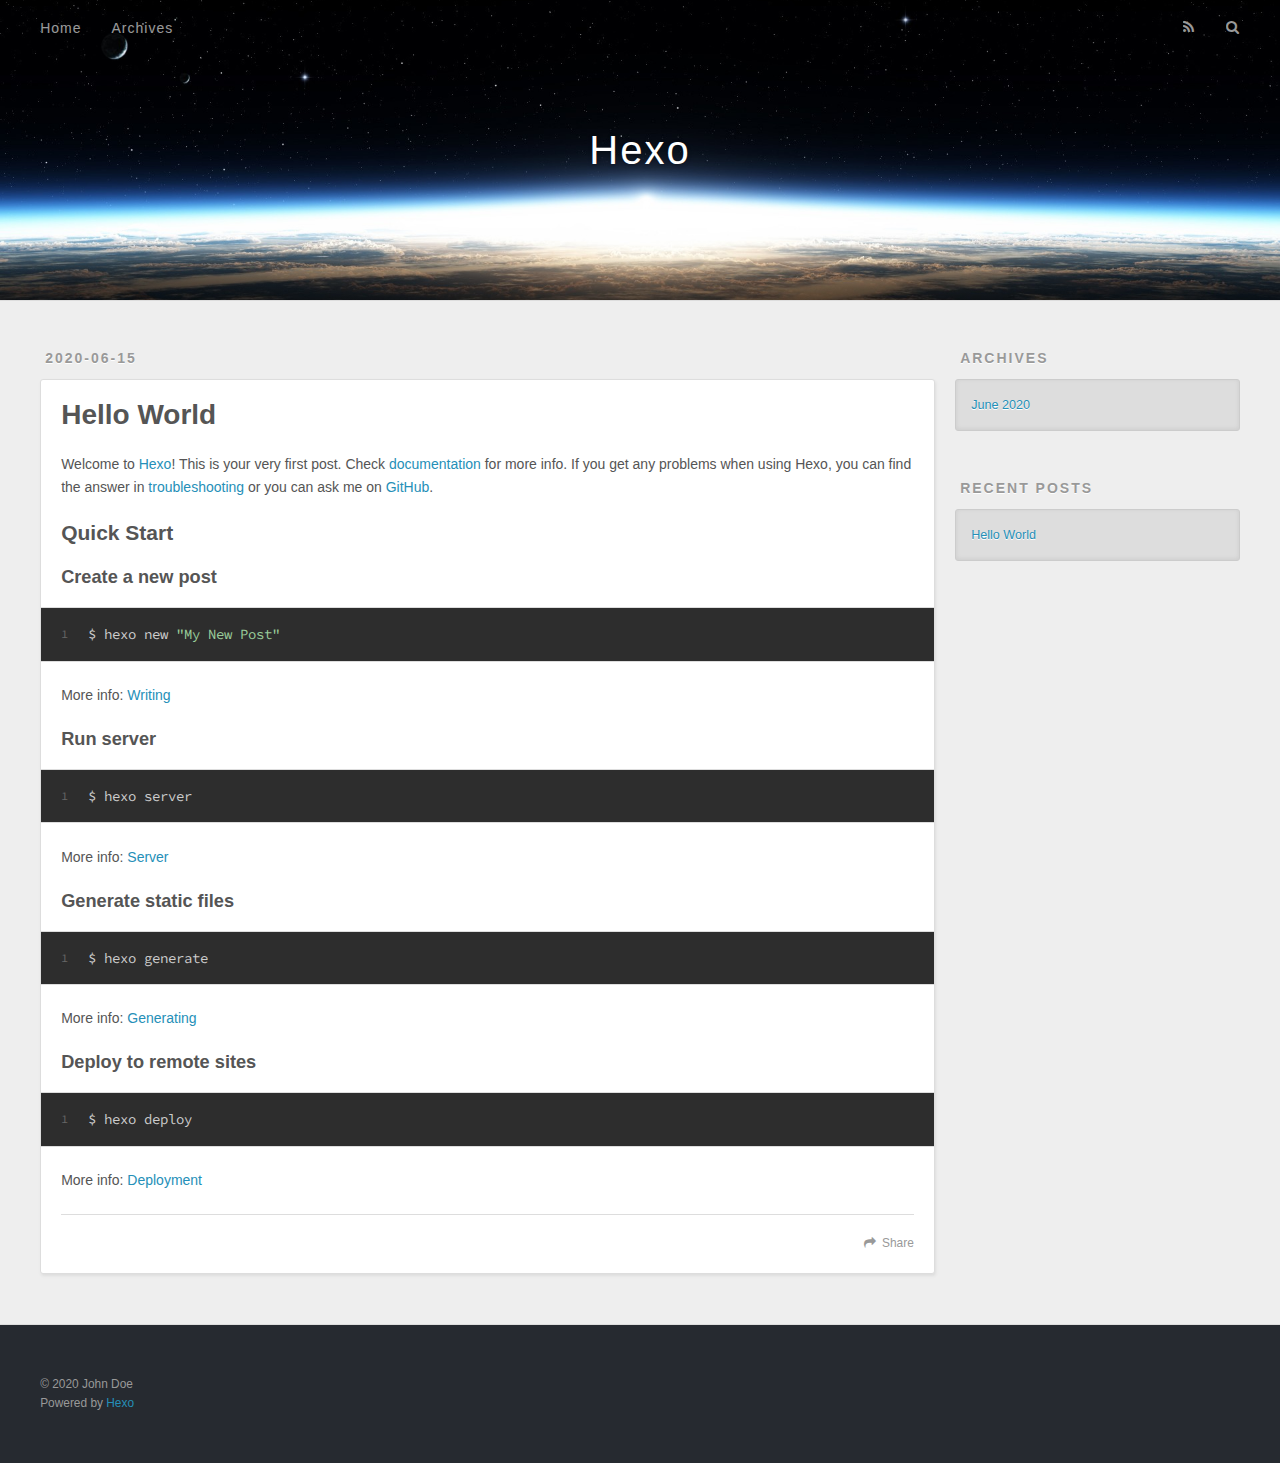
==== index.html @ f8ab2e43 "Site updated: 2020-06-20 10:21:04" ====
<!DOCTYPE html>
<html>
<head>
  <meta charset="utf-8">
  

  
  <title>Hexo</title>
  <meta name="viewport" content="width=device-width, initial-scale=1, maximum-scale=1">
  <meta property="og:type" content="website">
<meta property="og:title" content="Hexo">
<meta property="og:url" content="http://yoursite.com/index.html">
<meta property="og:site_name" content="Hexo">
<meta property="og:locale" content="en_US">
<meta property="article:author" content="John Doe">
<meta name="twitter:card" content="summary">
  
    <link rel="alternate" href="/atom.xml" title="Hexo" type="application/atom+xml">
  
  
    <link rel="icon" href="/favicon.png">
  
  
    <link href="//fonts.googleapis.com/css?family=Source+Code+Pro" rel="stylesheet" type="text/css">
  
  
<link rel="stylesheet" href="/css/style.css">

<meta name="generator" content="Hexo 4.2.1"></head>

<body>
  <div id="container">
    <div id="wrap">
      <header id="header">
  <div id="banner"></div>
  <div id="header-outer" class="outer">
    <div id="header-title" class="inner">
      <h1 id="logo-wrap">
        <a href="/" id="logo">Hexo</a>
      </h1>
      
    </div>
    <div id="header-inner" class="inner">
      <nav id="main-nav">
        <a id="main-nav-toggle" class="nav-icon"></a>
        
          <a class="main-nav-link" href="/">Home</a>
        
          <a class="main-nav-link" href="/archives">Archives</a>
        
      </nav>
      <nav id="sub-nav">
        
          <a id="nav-rss-link" class="nav-icon" href="/atom.xml" title="RSS Feed"></a>
        
        <a id="nav-search-btn" class="nav-icon" title="Search"></a>
      </nav>
      <div id="search-form-wrap">
        <form action="//google.com/search" method="get" accept-charset="UTF-8" class="search-form"><input type="search" name="q" class="search-form-input" placeholder="Search"><button type="submit" class="search-form-submit">&#xF002;</button><input type="hidden" name="sitesearch" value="http://yoursite.com"></form>
      </div>
    </div>
  </div>
</header>
      <div class="outer">
        <section id="main">
  
    <article id="post-hello-world" class="article article-type-post" itemscope itemprop="blogPost">
  <div class="article-meta">
    <a href="/2020/06/15/hello-world/" class="article-date">
  <time datetime="2020-06-15T02:49:11.549Z" itemprop="datePublished">2020-06-15</time>
</a>
    
  </div>
  <div class="article-inner">
    
    
      <header class="article-header">
        
  
    <h1 itemprop="name">
      <a class="article-title" href="/2020/06/15/hello-world/">Hello World</a>
    </h1>
  

      </header>
    
    <div class="article-entry" itemprop="articleBody">
      
        <p>Welcome to <a href="https://hexo.io/" target="_blank" rel="noopener">Hexo</a>! This is your very first post. Check <a href="https://hexo.io/docs/" target="_blank" rel="noopener">documentation</a> for more info. If you get any problems when using Hexo, you can find the answer in <a href="https://hexo.io/docs/troubleshooting.html" target="_blank" rel="noopener">troubleshooting</a> or you can ask me on <a href="https://github.com/hexojs/hexo/issues" target="_blank" rel="noopener">GitHub</a>.</p>
<h2 id="Quick-Start"><a href="#Quick-Start" class="headerlink" title="Quick Start"></a>Quick Start</h2><h3 id="Create-a-new-post"><a href="#Create-a-new-post" class="headerlink" title="Create a new post"></a>Create a new post</h3><figure class="highlight bash"><table><tr><td class="gutter"><pre><span class="line">1</span><br></pre></td><td class="code"><pre><span class="line">$ hexo new <span class="string">"My New Post"</span></span><br></pre></td></tr></table></figure>

<p>More info: <a href="https://hexo.io/docs/writing.html" target="_blank" rel="noopener">Writing</a></p>
<h3 id="Run-server"><a href="#Run-server" class="headerlink" title="Run server"></a>Run server</h3><figure class="highlight bash"><table><tr><td class="gutter"><pre><span class="line">1</span><br></pre></td><td class="code"><pre><span class="line">$ hexo server</span><br></pre></td></tr></table></figure>

<p>More info: <a href="https://hexo.io/docs/server.html" target="_blank" rel="noopener">Server</a></p>
<h3 id="Generate-static-files"><a href="#Generate-static-files" class="headerlink" title="Generate static files"></a>Generate static files</h3><figure class="highlight bash"><table><tr><td class="gutter"><pre><span class="line">1</span><br></pre></td><td class="code"><pre><span class="line">$ hexo generate</span><br></pre></td></tr></table></figure>

<p>More info: <a href="https://hexo.io/docs/generating.html" target="_blank" rel="noopener">Generating</a></p>
<h3 id="Deploy-to-remote-sites"><a href="#Deploy-to-remote-sites" class="headerlink" title="Deploy to remote sites"></a>Deploy to remote sites</h3><figure class="highlight bash"><table><tr><td class="gutter"><pre><span class="line">1</span><br></pre></td><td class="code"><pre><span class="line">$ hexo deploy</span><br></pre></td></tr></table></figure>

<p>More info: <a href="https://hexo.io/docs/one-command-deployment.html" target="_blank" rel="noopener">Deployment</a></p>

      
    </div>
    <footer class="article-footer">
      <a data-url="http://yoursite.com/2020/06/15/hello-world/" data-id="ckbn02s1s0000nyo90h52geh8" class="article-share-link">Share</a>
      
      
    </footer>
  </div>
  
</article>


  


</section>
        
          <aside id="sidebar">
  
    

  
    

  
    
  
    
  <div class="widget-wrap">
    <h3 class="widget-title">Archives</h3>
    <div class="widget">
      <ul class="archive-list"><li class="archive-list-item"><a class="archive-list-link" href="/archives/2020/06/">June 2020</a></li></ul>
    </div>
  </div>


  
    
  <div class="widget-wrap">
    <h3 class="widget-title">Recent Posts</h3>
    <div class="widget">
      <ul>
        
          <li>
            <a href="/2020/06/15/hello-world/">Hello World</a>
          </li>
        
      </ul>
    </div>
  </div>

  
</aside>
        
      </div>
      <footer id="footer">
  
  <div class="outer">
    <div id="footer-info" class="inner">
      &copy; 2020 John Doe<br>
      Powered by <a href="http://hexo.io/" target="_blank">Hexo</a>
    </div>
  </div>
</footer>
    </div>
    <nav id="mobile-nav">
  
    <a href="/" class="mobile-nav-link">Home</a>
  
    <a href="/archives" class="mobile-nav-link">Archives</a>
  
</nav>
    

<script src="//ajax.googleapis.com/ajax/libs/jquery/2.0.3/jquery.min.js"></script>


  
<link rel="stylesheet" href="/fancybox/jquery.fancybox.css">

  
<script src="/fancybox/jquery.fancybox.pack.js"></script>




<script src="/js/script.js"></script>




  </div>
</body>
</html>
---- css/style.css ----
body {
  width: 100%;
}
body:before,
body:after {
  content: "";
  display: table;
}
body:after {
  clear: both;
}
html,
body,
div,
span,
applet,
object,
iframe,
h1,
h2,
h3,
h4,
h5,
h6,
p,
blockquote,
pre,
a,
abbr,
acronym,
address,
big,
cite,
code,
del,
dfn,
em,
img,
ins,
kbd,
q,
s,
samp,
small,
strike,
strong,
sub,
sup,
tt,
var,
dl,
dt,
dd,
ol,
ul,
li,
fieldset,
form,
label,
legend,
table,
caption,
tbody,
tfoot,
thead,
tr,
th,
td {
  margin: 0;
  padding: 0;
  border: 0;
  outline: 0;
  font-weight: inherit;
  font-style: inherit;
  font-family: inherit;
  font-size: 100%;
  vertical-align: baseline;
}
body {
  line-height: 1;
  color: #000;
  background: #fff;
}
ol,
ul {
  list-style: none;
}
table {
  border-collapse: separate;
  border-spacing: 0;
  vertical-align: middle;
}
caption,
th,
td {
  text-align: left;
  font-weight: normal;
  vertical-align: middle;
}
a img {
  border: none;
}
input,
button {
  margin: 0;
  padding: 0;
}
input::-moz-focus-inner,
button::-moz-focus-inner {
  border: 0;
  padding: 0;
}
@font-face {
  font-family: FontAwesome;
  font-style: normal;
  font-weight: normal;
  src: url("fonts/fontawesome-webfont.eot?v=#4.0.3");
  src: url("fonts/fontawesome-webfont.eot?#iefix&v=#4.0.3") format("embedded-opentype"), url("fonts/fontawesome-webfont.woff?v=#4.0.3") format("woff"), url("fonts/fontawesome-webfont.ttf?v=#4.0.3") format("truetype"), url("fonts/fontawesome-webfont.svg#fontawesomeregular?v=#4.0.3") format("svg");
}
html,
body,
#container {
  height: 100%;
}
body {
  background: #eee;
  font: 14px -apple-system, BlinkMacSystemFont, "Segoe UI", "Roboto", "Oxygen", "Ubuntu", "Cantarell", "Fira Sans", "Droid Sans", "Helvetica Neue", sans-serif;
  -webkit-text-size-adjust: 100%;
}
.outer {
  max-width: 1220px;
  margin: 0 auto;
  padding: 0 20px;
}
.outer:before,
.outer:after {
  content: "";
  display: table;
}
.outer:after {
  clear: both;
}
.inner {
  display: inline;
  float: left;
  width: 98.33333333333333%;
  margin: 0 0.833333333333333%;
}
.left,
.alignleft {
  float: left;
}
.right,
.alignright {
  float: right;
}
.clear {
  clear: both;
}
#container {
  position: relative;
}
.mobile-nav-on {
  overflow: hidden;
}
#wrap {
  height: 100%;
  width: 100%;
  position: absolute;
  top: 0;
  left: 0;
  -webkit-transition: 0.2s ease-out;
  -moz-transition: 0.2s ease-out;
  -ms-transition: 0.2s ease-out;
  transition: 0.2s ease-out;
  z-index: 1;
  background: #eee;
}
.mobile-nav-on #wrap {
  left: 280px;
}
@media screen and (min-width: 768px) {
  #main {
    display: inline;
    float: left;
    width: 73.33333333333333%;
    margin: 0 0.833333333333333%;
  }
}
.article-date,
.article-category-link,
.archive-year,
.widget-title {
  text-decoration: none;
  text-transform: uppercase;
  letter-spacing: 2px;
  color: #999;
  margin-bottom: 1em;
  margin-left: 5px;
  line-height: 1em;
  text-shadow: 0 1px #fff;
  font-weight: bold;
}
.article-inner,
.archive-article-inner {
  background: #fff;
  -webkit-box-shadow: 1px 2px 3px #ddd;
  box-shadow: 1px 2px 3px #ddd;
  border: 1px solid #ddd;
  border-radius: 3px;
}
.article-entry h1,
.widget h1 {
  font-size: 2em;
}
.article-entry h2,
.widget h2 {
  font-size: 1.5em;
}
.article-entry h3,
.widget h3 {
  font-size: 1.3em;
}
.article-entry h4,
.widget h4 {
  font-size: 1.2em;
}
.article-entry h5,
.widget h5 {
  font-size: 1em;
}
.article-entry h6,
.widget h6 {
  font-size: 1em;
  color: #999;
}
.article-entry hr,
.widget hr {
  border: 1px dashed #ddd;
}
.article-entry strong,
.widget strong {
  font-weight: bold;
}
.article-entry em,
.widget em,
.article-entry cite,
.widget cite {
  font-style: italic;
}
.article-entry sup,
.widget sup,
.article-entry sub,
.widget sub {
  font-size: 0.75em;
  line-height: 0;
  position: relative;
  vertical-align: baseline;
}
.article-entry sup,
.widget sup {
  top: -0.5em;
}
.article-entry sub,
.widget sub {
  bottom: -0.2em;
}
.article-entry small,
.widget small {
  font-size: 0.85em;
}
.article-entry acronym,
.widget acronym,
.article-entry abbr,
.widget abbr {
  border-bottom: 1px dotted;
}
.article-entry ul,
.widget ul,
.article-entry ol,
.widget ol,
.article-entry dl,
.widget dl {
  margin: 0 20px;
  line-height: 1.6em;
}
.article-entry ul ul,
.widget ul ul,
.article-entry ol ul,
.widget ol ul,
.article-entry ul ol,
.widget ul ol,
.article-entry ol ol,
.widget ol ol {
  margin-top: 0;
  margin-bottom: 0;
}
.article-entry ul,
.widget ul {
  list-style: disc;
}
.article-entry ol,
.widget ol {
  list-style: decimal;
}
.article-entry dt,
.widget dt {
  font-weight: bold;
}
#header {
  height: 300px;
  position: relative;
  border-bottom: 1px solid #ddd;
}
#header:before,
#header:after {
  content: "";
  position: absolute;
  left: 0;
  right: 0;
  height: 40px;
}
#header:before {
  top: 0;
  background: -webkit-linear-gradient(rgba(0,0,0,0.2), transparent);
  background: -moz-linear-gradient(rgba(0,0,0,0.2), transparent);
  background: -ms-linear-gradient(rgba(0,0,0,0.2), transparent);
  background: linear-gradient(rgba(0,0,0,0.2), transparent);
}
#header:after {
  bottom: 0;
  background: -webkit-linear-gradient(transparent, rgba(0,0,0,0.2));
  background: -moz-linear-gradient(transparent, rgba(0,0,0,0.2));
  background: -ms-linear-gradient(transparent, rgba(0,0,0,0.2));
  background: linear-gradient(transparent, rgba(0,0,0,0.2));
}
#header-outer {
  height: 100%;
  position: relative;
}
#header-inner {
  position: relative;
  overflow: hidden;
}
#banner {
  position: absolute;
  top: 0;
  left: 0;
  width: 100%;
  height: 100%;
  background: url("images/banner.jpg") center #000;
  -webkit-background-size: cover;
  -moz-background-size: cover;
  background-size: cover;
  z-index: -1;
}
#header-title {
  text-align: center;
  height: 40px;
  position: absolute;
  top: 50%;
  left: 0;
  margin-top: -20px;
}
#logo,
#subtitle {
  text-decoration: none;
  color: #fff;
  font-weight: 300;
  text-shadow: 0 1px 4px rgba(0,0,0,0.3);
}
#logo {
  font-size: 40px;
  line-height: 40px;
  letter-spacing: 2px;
}
#subtitle {
  font-size: 16px;
  line-height: 16px;
  letter-spacing: 1px;
}
#subtitle-wrap {
  margin-top: 16px;
}
#main-nav {
  float: left;
  margin-left: -15px;
}
.nav-icon,
.main-nav-link {
  float: left;
  color: #fff;
  opacity: 0.6;
  text-decoration: none;
  text-shadow: 0 1px rgba(0,0,0,0.2);
  -webkit-transition: opacity 0.2s;
  -moz-transition: opacity 0.2s;
  -ms-transition: opacity 0.2s;
  transition: opacity 0.2s;
  display: block;
  padding: 20px 15px;
}
.nav-icon:hover,
.main-nav-link:hover {
  opacity: 1;
}
.nav-icon {
  font-family: FontAwesome;
  text-align: center;
  font-size: 14px;
  width: 14px;
  height: 14px;
  padding: 20px 15px;
  position: relative;
  cursor: pointer;
}
.main-nav-link {
  font-weight: 300;
  letter-spacing: 1px;
}
@media screen and (max-width: 479px) {
  .main-nav-link {
    display: none;
  }
}
#main-nav-toggle {
  display: none;
}
#main-nav-toggle:before {
  content: "\f0c9";
}
@media screen and (max-width: 479px) {
  #main-nav-toggle {
    display: block;
  }
}
#sub-nav {
  float: right;
  margin-right: -15px;
}
#nav-rss-link:before {
  content: "\f09e";
}
#nav-search-btn:before {
  content: "\f002";
}
#search-form-wrap {
  position: absolute;
  top: 15px;
  width: 150px;
  height: 30px;
  right: -150px;
  opacity: 0;
  -webkit-transition: 0.2s ease-out;
  -moz-transition: 0.2s ease-out;
  -ms-transition: 0.2s ease-out;
  transition: 0.2s ease-out;
}
#search-form-wrap.on {
  opacity: 1;
  right: 0;
}
@media screen and (max-width: 479px) {
  #search-form-wrap {
    width: 100%;
    right: -100%;
  }
}
.search-form {
  position: absolute;
  top: 0;
  left: 0;
  right: 0;
  background: #fff;
  padding: 5px 15px;
  border-radius: 15px;
  -webkit-box-shadow: 0 0 10px rgba(0,0,0,0.3);
  box-shadow: 0 0 10px rgba(0,0,0,0.3);
}
.search-form-input {
  border: none;
  background: none;
  color: #555;
  width: 100%;
  font: 13px -apple-system, BlinkMacSystemFont, "Segoe UI", "Roboto", "Oxygen", "Ubuntu", "Cantarell", "Fira Sans", "Droid Sans", "Helvetica Neue", sans-serif;
  outline: none;
}
.search-form-input::-webkit-search-results-decoration,
.search-form-input::-webkit-search-cancel-button {
  -webkit-appearance: none;
}
.search-form-submit {
  position: absolute;
  top: 50%;
  right: 10px;
  margin-top: -7px;
  font: 13px FontAwesome;
  border: none;
  background: none;
  color: #bbb;
  cursor: pointer;
}
.search-form-submit:hover,
.search-form-submit:focus {
  color: #777;
}
.article {
  margin: 50px 0;
}
.article-inner {
  overflow: hidden;
}
.article-meta:before,
.article-meta:after {
  content: "";
  display: table;
}
.article-meta:after {
  clear: both;
}
.article-date {
  float: left;
}
.article-category {
  float: left;
  line-height: 1em;
  color: #ccc;
  text-shadow: 0 1px #fff;
  margin-left: 8px;
}
.article-category:before {
  content: "\2022";
}
.article-category-link {
  margin: 0 12px 1em;
}
.article-header {
  padding: 20px 20px 0;
}
.article-title {
  text-decoration: none;
  font-size: 2em;
  font-weight: bold;
  color: #555;
  line-height: 1.1em;
  -webkit-transition: color 0.2s;
  -moz-transition: color 0.2s;
  -ms-transition: color 0.2s;
  transition: color 0.2s;
}
a.article-title:hover {
  color: #258fb8;
}
.article-entry {
  color: #555;
  padding: 0 20px;
}
.article-entry:before,
.article-entry:after {
  content: "";
  display: table;
}
.article-entry:after {
  clear: both;
}
.article-entry p,
.article-entry table {
  line-height: 1.6em;
  margin: 1.6em 0;
}
.article-entry h1,
.article-entry h2,
.article-entry h3,
.article-entry h4,
.article-entry h5,
.article-entry h6 {
  font-weight: bold;
}
.article-entry h1,
.article-entry h2,
.article-entry h3,
.article-entry h4,
.article-entry h5,
.article-entry h6 {
  line-height: 1.1em;
  margin: 1.1em 0;
}
.article-entry a {
  color: #258fb8;
  text-decoration: none;
}
.article-entry a:hover {
  text-decoration: underline;
}
.article-entry ul,
.article-entry ol,
.article-entry dl {
  margin-top: 1.6em;
  margin-bottom: 1.6em;
}
.article-entry img,
.article-entry video {
  max-width: 100%;
  height: auto;
  display: block;
  margin: auto;
}
.article-entry iframe {
  border: none;
}
.article-entry table {
  width: 100%;
  border-collapse: collapse;
  border-spacing: 0;
}
.article-entry th {
  font-weight: bold;
  border-bottom: 3px solid #ddd;
  padding-bottom: 0.5em;
}
.article-entry td {
  border-bottom: 1px solid #ddd;
  padding: 10px 0;
}
.article-entry blockquote {
  font-family: Georgia, "Times New Roman", serif;
  font-size: 1.4em;
  margin: 1.6em 20px;
  text-align: center;
}
.article-entry blockquote footer {
  font-size: 14px;
  margin: 1.6em 0;
  font-family: -apple-system, BlinkMacSystemFont, "Segoe UI", "Roboto", "Oxygen", "Ubuntu", "Cantarell", "Fira Sans", "Droid Sans", "Helvetica Neue", sans-serif;
}
.article-entry blockquote footer cite:before {
  content: "—";
  padding: 0 0.5em;
}
.article-entry .pullquote {
  text-align: left;
  width: 45%;
  margin: 0;
}
.article-entry .pullquote.left {
  margin-left: 0.5em;
  margin-right: 1em;
}
.article-entry .pullquote.right {
  margin-right: 0.5em;
  margin-left: 1em;
}
.article-entry .caption {
  color: #999;
  display: block;
  font-size: 0.9em;
  margin-top: 0.5em;
  position: relative;
  text-align: center;
}
.article-entry .video-container {
  position: relative;
  padding-top: 56.25%;
  height: 0;
  overflow: hidden;
}
.article-entry .video-container iframe,
.article-entry .video-container object,
.article-entry .video-container embed {
  position: absolute;
  top: 0;
  left: 0;
  width: 100%;
  height: 100%;
  margin-top: 0;
}
.article-more-link a {
  display: inline-block;
  line-height: 1em;
  padding: 6px 15px;
  border-radius: 15px;
  background: #eee;
  color: #999;
  text-shadow: 0 1px #fff;
  text-decoration: none;
}
.article-more-link a:hover {
  background: #258fb8;
  color: #fff;
  text-decoration: none;
  text-shadow: 0 1px #1e7293;
}
.article-footer {
  font-size: 0.85em;
  line-height: 1.6em;
  border-top: 1px solid #ddd;
  padding-top: 1.6em;
  margin: 0 20px 20px;
}
.article-footer:before,
.article-footer:after {
  content: "";
  display: table;
}
.article-footer:after {
  clear: both;
}
.article-footer a {
  color: #999;
  text-decoration: none;
}
.article-footer a:hover {
  color: #555;
}
.article-tag-list-item {
  float: left;
  margin-right: 10px;
}
.article-tag-list-link:before {
  content: "#";
}
.article-comment-link {
  float: right;
}
.article-comment-link:before {
  content: "\f075";
  font-family: FontAwesome;
  padding-right: 8px;
}
.article-share-link {
  cursor: pointer;
  float: right;
  margin-left: 20px;
}
.article-share-link:before {
  content: "\f064";
  font-family: FontAwesome;
  padding-right: 6px;
}
#article-nav {
  position: relative;
}
#article-nav:before,
#article-nav:after {
  content: "";
  display: table;
}
#article-nav:after {
  clear: both;
}
@media screen and (min-width: 768px) {
  #article-nav {
    margin: 50px 0;
  }
  #article-nav:before {
    width: 8px;
    height: 8px;
    position: absolute;
    top: 50%;
    left: 50%;
    margin-top: -4px;
    margin-left: -4px;
    content: "";
    border-radius: 50%;
    background: #ddd;
    -webkit-box-shadow: 0 1px 2px #fff;
    box-shadow: 0 1px 2px #fff;
  }
}
.article-nav-link-wrap {
  text-decoration: none;
  text-shadow: 0 1px #fff;
  color: #999;
  -webkit-box-sizing: border-box;
  -moz-box-sizing: border-box;
  box-sizing: border-box;
  margin-top: 50px;
  text-align: center;
  display: block;
}
.article-nav-link-wrap:hover {
  color: #555;
}
@media screen and (min-width: 768px) {
  .article-nav-link-wrap {
    width: 50%;
    margin-top: 0;
  }
}
@media screen and (min-width: 768px) {
  #article-nav-newer {
    float: left;
    text-align: right;
    padding-right: 20px;
  }
}
@media screen and (min-width: 768px) {
  #article-nav-older {
    float: right;
    text-align: left;
    padding-left: 20px;
  }
}
.article-nav-caption {
  text-transform: uppercase;
  letter-spacing: 2px;
  color: #ddd;
  line-height: 1em;
  font-weight: bold;
}
#article-nav-newer .article-nav-caption {
  margin-right: -2px;
}
.article-nav-title {
  font-size: 0.85em;
  line-height: 1.6em;
  margin-top: 0.5em;
}
.article-share-box {
  position: absolute;
  display: none;
  background: #fff;
  -webkit-box-shadow: 1px 2px 10px rgba(0,0,0,0.2);
  box-shadow: 1px 2px 10px rgba(0,0,0,0.2);
  border-radius: 3px;
  margin-left: -145px;
  overflow: hidden;
  z-index: 1;
}
.article-share-box.on {
  display: block;
}
.article-share-input {
  width: 100%;
  background: none;
  -webkit-box-sizing: border-box;
  -moz-box-sizing: border-box;
  box-sizing: border-box;
  font: 14px -apple-system, BlinkMacSystemFont, "Segoe UI", "Roboto", "Oxygen", "Ubuntu", "Cantarell", "Fira Sans", "Droid Sans", "Helvetica Neue", sans-serif;
  padding: 0 15px;
  color: #555;
  outline: none;
  border: 1px solid #ddd;
  border-radius: 3px 3px 0 0;
  height: 36px;
  line-height: 36px;
}
.article-share-links {
  background: #eee;
}
.article-share-links:before,
.article-share-links:after {
  content: "";
  display: table;
}
.article-share-links:after {
  clear: both;
}
.article-share-twitter,
.article-share-facebook,
.article-share-pinterest,
.article-share-google {
  width: 50px;
  height: 36px;
  display: block;
  float: left;
  position: relative;
  color: #999;
  text-shadow: 0 1px #fff;
}
.article-share-twitter:before,
.article-share-facebook:before,
.article-share-pinterest:before,
.article-share-google:before {
  font-size: 20px;
  font-family: FontAwesome;
  width: 20px;
  height: 20px;
  position: absolute;
  top: 50%;
  left: 50%;
  margin-top: -10px;
  margin-left: -10px;
  text-align: center;
}
.article-share-twitter:hover,
.article-share-facebook:hover,
.article-share-pinterest:hover,
.article-share-google:hover {
  color: #fff;
}
.article-share-twitter:before {
  content: "\f099";
}
.article-share-twitter:hover {
  background: #00aced;
  text-shadow: 0 1px #008abe;
}
.article-share-facebook:before {
  content: "\f09a";
}
.article-share-facebook:hover {
  background: #3b5998;
  text-shadow: 0 1px #2f477a;
}
.article-share-pinterest:before {
  content: "\f0d2";
}
.article-share-pinterest:hover {
  background: #cb2027;
  text-shadow: 0 1px #a21a1f;
}
.article-share-google:before {
  content: "\f0d5";
}
.article-share-google:hover {
  background: #dd4b39;
  text-shadow: 0 1px #be3221;
}
.article-gallery {
  background: #000;
  position: relative;
}
.article-gallery-photos {
  position: relative;
  overflow: hidden;
}
.article-gallery-img {
  display: none;
  max-width: 100%;
}
.article-gallery-img:first-child {
  display: block;
}
.article-gallery-img.loaded {
  position: absolute;
  display: block;
}
.article-gallery-img img {
  display: block;
  max-width: 100%;
  margin: 0 auto;
}
#comments {
  background: #fff;
  -webkit-box-shadow: 1px 2px 3px #ddd;
  box-shadow: 1px 2px 3px #ddd;
  padding: 20px;
  border: 1px solid #ddd;
  border-radius: 3px;
  margin: 50px 0;
}
#comments a {
  color: #258fb8;
}
.archives-wrap {
  margin: 50px 0;
}
.archives:before,
.archives:after {
  content: "";
  display: table;
}
.archives:after {
  clear: both;
}
.archive-year-wrap {
  margin-bottom: 1em;
}
.archives {
  -webkit-column-gap: 10px;
  -moz-column-gap: 10px;
  column-gap: 10px;
}
@media screen and (min-width: 480px) and (max-width: 767px) {
  .archives {
    -webkit-column-count: 2;
    -moz-column-count: 2;
    column-count: 2;
  }
}
@media screen and (min-width: 768px) {
  .archives {
    -webkit-column-count: 3;
    -moz-column-count: 3;
    column-count: 3;
  }
}
.archive-article {
  -webkit-column-break-inside: avoid;
  page-break-inside: avoid;
  overflow: hidden;
  break-inside: avoid-column;
}
.archive-article-inner {
  padding: 10px;
  margin-bottom: 15px;
}
.archive-article-title {
  text-decoration: none;
  font-weight: bold;
  color: #555;
  -webkit-transition: color 0.2s;
  -moz-transition: color 0.2s;
  -ms-transition: color 0.2s;
  transition: color 0.2s;
  line-height: 1.6em;
}
.archive-article-title:hover {
  color: #258fb8;
}
.archive-article-footer {
  margin-top: 1em;
}
.archive-article-date {
  color: #999;
  text-decoration: none;
  font-size: 0.85em;
  line-height: 1em;
  margin-bottom: 0.5em;
  display: block;
}
#page-nav {
  margin: 50px auto;
  background: #fff;
  -webkit-box-shadow: 1px 2px 3px #ddd;
  box-shadow: 1px 2px 3px #ddd;
  border: 1px solid #ddd;
  border-radius: 3px;
  text-align: center;
  color: #999;
  overflow: hidden;
}
#page-nav:before,
#page-nav:after {
  content: "";
  display: table;
}
#page-nav:after {
  clear: both;
}
#page-nav a,
#page-nav span {
  padding: 10px 20px;
  line-height: 1;
  height: 2ex;
}
#page-nav a {
  color: #999;
  text-decoration: none;
}
#page-nav a:hover {
  background: #999;
  color: #fff;
}
#page-nav .prev {
  float: left;
}
#page-nav .next {
  float: right;
}
#page-nav .page-number {
  display: inline-block;
}
@media screen and (max-width: 479px) {
  #page-nav .page-number {
    display: none;
  }
}
#page-nav .current {
  color: #555;
  font-weight: bold;
}
#page-nav .space {
  color: #ddd;
}
#footer {
  background: #262a30;
  padding: 50px 0;
  border-top: 1px solid #ddd;
  color: #999;
}
#footer a {
  color: #258fb8;
  text-decoration: none;
}
#footer a:hover {
  text-decoration: underline;
}
#footer-info {
  line-height: 1.6em;
  font-size: 0.85em;
}
.article-entry pre,
.article-entry .highlight {
  background: #2d2d2d;
  margin: 0 -20px;
  padding: 15px 20px;
  border-style: solid;
  border-color: #ddd;
  border-width: 1px 0;
  overflow: auto;
  color: #ccc;
  line-height: 22.400000000000002px;
}
.article-entry .highlight .gutter pre,
.article-entry .gist .gist-file .gist-data .line-numbers {
  color: #666;
  font-size: 0.85em;
}
.article-entry pre,
.article-entry code {
  font-family: "Source Code Pro", Consolas, Monaco, Menlo, Consolas, monospace;
}
.article-entry code {
  background: #eee;
  text-shadow: 0 1px #fff;
  padding: 0 0.3em;
}
.article-entry pre code {
  background: none;
  text-shadow: none;
  padding: 0;
}
.article-entry .highlight pre {
  border: none;
  margin: 0;
  padding: 0;
}
.article-entry .highlight table {
  margin: 0;
  width: auto;
}
.article-entry .highlight td {
  border: none;
  padding: 0;
}
.article-entry .highlight figcaption {
  font-size: 0.85em;
  color: #999;
  line-height: 1em;
  margin-bottom: 1em;
}
.article-entry .highlight figcaption:before,
.article-entry .highlight figcaption:after {
  content: "";
  display: table;
}
.article-entry .highlight figcaption:after {
  clear: both;
}
.article-entry .highlight figcaption a {
  float: right;
}
.article-entry .highlight .gutter pre {
  text-align: right;
  padding-right: 20px;
}
.article-entry .highlight .line {
  height: 22.400000000000002px;
}
.article-entry .highlight .line.marked {
  background: #515151;
}
.article-entry .gist {
  margin: 0 -20px;
  border-style: solid;
  border-color: #ddd;
  border-width: 1px 0;
  background: #2d2d2d;
  padding: 15px 20px 15px 0;
}
.article-entry .gist .gist-file {
  border: none;
  font-family: "Source Code Pro", Consolas, Monaco, Menlo, Consolas, monospace;
  margin: 0;
}
.article-entry .gist .gist-file .gist-data {
  background: none;
  border: none;
}
.article-entry .gist .gist-file .gist-data .line-numbers {
  background: none;
  border: none;
  padding: 0 20px 0 0;
}
.article-entry .gist .gist-file .gist-data .line-data {
  padding: 0 !important;
}
.article-entry .gist .gist-file .highlight {
  margin: 0;
  padding: 0;
  border: none;
}
.article-entry .gist .gist-file .gist-meta {
  background: #2d2d2d;
  color: #999;
  font: 0.85em -apple-system, BlinkMacSystemFont, "Segoe UI", "Roboto", "Oxygen", "Ubuntu", "Cantarell", "Fira Sans", "Droid Sans", "Helvetica Neue", sans-serif;
  text-shadow: 0 0;
  padding: 0;
  margin-top: 1em;
  margin-left: 20px;
}
.article-entry .gist .gist-file .gist-meta a {
  color: #258fb8;
  font-weight: normal;
}
.article-entry .gist .gist-file .gist-meta a:hover {
  text-decoration: underline;
}
pre .comment,
pre .title {
  color: #999;
}
pre .variable,
pre .attribute,
pre .tag,
pre .regexp,
pre .ruby .constant,
pre .xml .tag .title,
pre .xml .pi,
pre .xml .doctype,
pre .html .doctype,
pre .css .id,
pre .css .class,
pre .css .pseudo {
  color: #f2777a;
}
pre .number,
pre .preprocessor,
pre .built_in,
pre .literal,
pre .params,
pre .constant {
  color: #f99157;
}
pre .class,
pre .ruby .class .title,
pre .css .rules .attribute {
  color: #9c9;
}
pre .string,
pre .value,
pre .inheritance,
pre .header,
pre .ruby .symbol,
pre .xml .cdata {
  color: #9c9;
}
pre .css .hexcolor {
  color: #6cc;
}
pre .function,
pre .python .decorator,
pre .python .title,
pre .ruby .function .title,
pre .ruby .title .keyword,
pre .perl .sub,
pre .javascript .title,
pre .coffeescript .title {
  color: #69c;
}
pre .keyword,
pre .javascript .function {
  color: #c9c;
}
@media screen and (max-width: 479px) {
  #mobile-nav {
    position: absolute;
    top: 0;
    left: 0;
    width: 280px;
    height: 100%;
    background: #191919;
    border-right: 1px solid #fff;
  }
}
@media screen and (max-width: 479px) {
  .mobile-nav-link {
    display: block;
    color: #999;
    text-decoration: none;
    padding: 15px 20px;
    font-weight: bold;
  }
  .mobile-nav-link:hover {
    color: #fff;
  }
}
@media screen and (min-width: 768px) {
  #sidebar {
    display: inline;
    float: left;
    width: 23.333333333333332%;
    margin: 0 0.833333333333333%;
  }
}
.widget-wrap {
  margin: 50px 0;
}
.widget {
  color: #777;
  text-shadow: 0 1px #fff;
  background: #ddd;
  -webkit-box-shadow: 0 -1px 4px #ccc inset;
  box-shadow: 0 -1px 4px #ccc inset;
  border: 1px solid #ccc;
  padding: 15px;
  border-radius: 3px;
}
.widget a {
  color: #258fb8;
  text-decoration: none;
}
.widget a:hover {
  text-decoration: underline;
}
.widget ul ul,
.widget ol ul,
.widget dl ul,
.widget ul ol,
.widget ol ol,
.widget dl ol,
.widget ul dl,
.widget ol dl,
.widget dl dl {
  margin-left: 15px;
  list-style: disc;
}
.widget {
  line-height: 1.6em;
  word-wrap: break-word;
  font-size: 0.9em;
}
.widget ul,
.widget ol {
  list-style: none;
  margin: 0;
}
.widget ul ul,
.widget ol ul,
.widget ul ol,
.widget ol ol {
  margin: 0 20px;
}
.widget ul ul,
.widget ol ul {
  list-style: disc;
}
.widget ul ol,
.widget ol ol {
  list-style: decimal;
}
.category-list-count,
.tag-list-count,
.archive-list-count {
  padding-left: 5px;
  color: #999;
  font-size: 0.85em;
}
.category-list-count:before,
.tag-list-count:before,
.archive-list-count:before {
  content: "(";
}
.category-list-count:after,
.tag-list-count:after,
.archive-list-count:after {
  content: ")";
}
.tagcloud a {
  margin-right: 5px;
  display: inline-block;
}
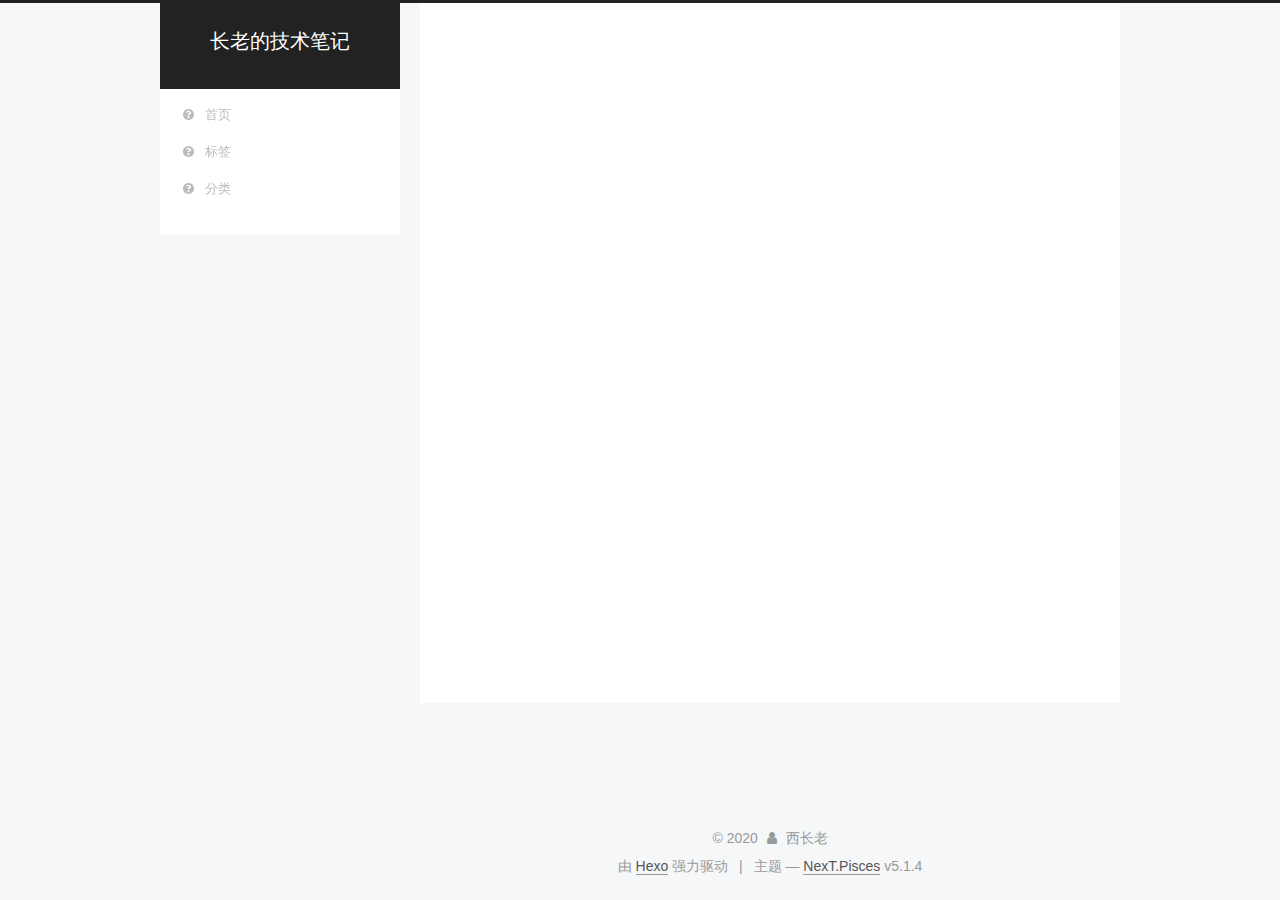
==== commit 4bf2f58b: "Site updated: 2020-06-20 14:03:55" ====
--- a/index.html
+++ b/index.html
@@ -1,196 +1,663 @@
 <!DOCTYPE html>
-<html>
+
+
+
+  
+
+
+<html class="theme-next pisces use-motion" lang="zh-Hans">
 <head>
-  <meta charset="utf-8">
-  
-
-  
-  <title>Hexo</title>
-  <meta name="viewport" content="width=device-width, initial-scale=1, maximum-scale=1">
-  <meta property="og:type" content="website">
-<meta property="og:title" content="Hexo">
+  <meta charset="UTF-8"/>
+<meta http-equiv="X-UA-Compatible" content="IE=edge" />
+<meta name="viewport" content="width=device-width, initial-scale=1, maximum-scale=1"/>
+<meta name="theme-color" content="#222">
+
+
+
+
+
+
+
+
+
+<meta http-equiv="Cache-Control" content="no-transform" />
+<meta http-equiv="Cache-Control" content="no-siteapp" />
+
+
+
+
+
+
+
+
+
+
+
+
+
+
+
+
+  
+  
+  <link href="/lib/fancybox/source/jquery.fancybox.css?v=2.1.5" rel="stylesheet" type="text/css" />
+
+
+
+
+
+
+
+<link href="/lib/font-awesome/css/font-awesome.min.css?v=4.6.2" rel="stylesheet" type="text/css" />
+
+<link href="/css/main.css?v=5.1.4" rel="stylesheet" type="text/css" />
+
+
+  <link rel="apple-touch-icon" sizes="180x180" href="/images/apple-touch-icon-next.png?v=5.1.4">
+
+
+  <link rel="icon" type="image/png" sizes="32x32" href="/images/favicon-32x32-next.png?v=5.1.4">
+
+
+  <link rel="icon" type="image/png" sizes="16x16" href="/images/favicon-16x16-next.png?v=5.1.4">
+
+
+  <link rel="mask-icon" href="/images/logo.svg?v=5.1.4" color="#222">
+
+
+
+
+
+  <meta name="keywords" content="Hexo, NexT" />
+
+
+
+
+
+
+
+
+
+
+<meta property="og:type" content="website">
+<meta property="og:title" content="长老的技术笔记">
 <meta property="og:url" content="http://yoursite.com/index.html">
-<meta property="og:site_name" content="Hexo">
-<meta property="og:locale" content="en_US">
-<meta property="article:author" content="John Doe">
+<meta property="og:site_name" content="长老的技术笔记">
+<meta property="article:author" content="西长老">
 <meta name="twitter:card" content="summary">
-  
-    <link rel="alternate" href="/atom.xml" title="Hexo" type="application/atom+xml">
-  
-  
-    <link rel="icon" href="/favicon.png">
-  
-  
-    <link href="//fonts.googleapis.com/css?family=Source+Code+Pro" rel="stylesheet" type="text/css">
-  
-  
-<link rel="stylesheet" href="/css/style.css">
+
+
+
+<script type="text/javascript" id="hexo.configurations">
+  var NexT = window.NexT || {};
+  var CONFIG = {
+    root: '/',
+    scheme: 'Pisces',
+    version: '5.1.4',
+    sidebar: {"position":"left","display":"post","offset":12,"b2t":false,"scrollpercent":false,"onmobile":false},
+    fancybox: true,
+    tabs: true,
+    motion: {"enable":true,"async":false,"transition":{"post_block":"fadeIn","post_header":"slideDownIn","post_body":"slideDownIn","coll_header":"slideLeftIn","sidebar":"slideUpIn"}},
+    duoshuo: {
+      userId: '0',
+      author: '博主'
+    },
+    algolia: {
+      applicationID: '',
+      apiKey: '',
+      indexName: '',
+      hits: {"per_page":10},
+      labels: {"input_placeholder":"Search for Posts","hits_empty":"We didn't find any results for the search: ${query}","hits_stats":"${hits} results found in ${time} ms"}
+    }
+  };
+</script>
+
+
+
+  <link rel="canonical" href="http://yoursite.com/"/>
+
+
+
+
+
+  <title>长老的技术笔记</title>
+  
+
+
+
+
+
+
+
 
 <meta name="generator" content="Hexo 4.2.1"></head>
 
-<body>
-  <div id="container">
-    <div id="wrap">
-      <header id="header">
-  <div id="banner"></div>
-  <div id="header-outer" class="outer">
-    <div id="header-title" class="inner">
-      <h1 id="logo-wrap">
-        <a href="/" id="logo">Hexo</a>
-      </h1>
-      
+<body itemscope itemtype="http://schema.org/WebPage" lang="zh-Hans">
+
+  
+  
+    
+  
+
+  <div class="container sidebar-position-left 
+  page-home">
+    <div class="headband"></div>
+
+    <header id="header" class="header" itemscope itemtype="http://schema.org/WPHeader">
+      <div class="header-inner"><div class="site-brand-wrapper">
+  <div class="site-meta ">
+    
+
+    <div class="custom-logo-site-title">
+      <a href="/"  class="brand" rel="start">
+        <span class="logo-line-before"><i></i></span>
+        <span class="site-title">长老的技术笔记</span>
+        <span class="logo-line-after"><i></i></span>
+      </a>
     </div>
-    <div id="header-inner" class="inner">
-      <nav id="main-nav">
-        <a id="main-nav-toggle" class="nav-icon"></a>
-        
-          <a class="main-nav-link" href="/">Home</a>
-        
-          <a class="main-nav-link" href="/archives">Archives</a>
-        
-      </nav>
-      <nav id="sub-nav">
-        
-          <a id="nav-rss-link" class="nav-icon" href="/atom.xml" title="RSS Feed"></a>
-        
-        <a id="nav-search-btn" class="nav-icon" title="Search"></a>
-      </nav>
-      <div id="search-form-wrap">
-        <form action="//google.com/search" method="get" accept-charset="UTF-8" class="search-form"><input type="search" name="q" class="search-form-input" placeholder="Search"><button type="submit" class="search-form-submit">&#xF002;</button><input type="hidden" name="sitesearch" value="http://yoursite.com"></form>
-      </div>
+      
+        <p class="site-subtitle"></p>
+      
+  </div>
+
+  <div class="site-nav-toggle">
+    <button>
+      <span class="btn-bar"></span>
+      <span class="btn-bar"></span>
+      <span class="btn-bar"></span>
+    </button>
+  </div>
+</div>
+
+<nav class="site-nav">
+  
+
+  
+    <ul id="menu" class="menu">
+      
+        
+        <li class="menu-item menu-item-home">
+          <a href="/" rel="section">
+            
+              <i class="menu-item-icon fa fa-fw fa-question-circle"></i> <br />
+            
+            首页
+          </a>
+        </li>
+      
+        
+        <li class="menu-item menu-item-tags">
+          <a href="/tags" rel="section">
+            
+              <i class="menu-item-icon fa fa-fw fa-question-circle"></i> <br />
+            
+            标签
+          </a>
+        </li>
+      
+        
+        <li class="menu-item menu-item-categories">
+          <a href="/categories" rel="section">
+            
+              <i class="menu-item-icon fa fa-fw fa-question-circle"></i> <br />
+            
+            分类
+          </a>
+        </li>
+      
+
+      
+    </ul>
+  
+
+  
+</nav>
+
+
+
+ </div>
+    </header>
+
+    <main id="main" class="main">
+      <div class="main-inner">
+        <div class="content-wrap">
+          <div id="content" class="content">
+            
+  <section id="posts" class="posts-expand">
+    
+      
+
+  
+
+  
+  
+  
+
+  <article class="post post-type-normal" itemscope itemtype="http://schema.org/Article">
+  
+  
+  
+  <div class="post-block">
+    <link itemprop="mainEntityOfPage" href="http://yoursite.com/2020/06/20/test/">
+
+    <span hidden itemprop="author" itemscope itemtype="http://schema.org/Person">
+      <meta itemprop="name" content="西长老">
+      <meta itemprop="description" content="">
+      <meta itemprop="image" content="/images/avatar.gif">
+    </span>
+
+    <span hidden itemprop="publisher" itemscope itemtype="http://schema.org/Organization">
+      <meta itemprop="name" content="长老的技术笔记">
+    </span>
+
+    
+      <header class="post-header">
+
+        
+        
+          <h1 class="post-title" itemprop="name headline">
+                
+                <a class="post-title-link" href="/2020/06/20/test/" itemprop="url">test</a></h1>
+        
+
+        <div class="post-meta">
+          <span class="post-time">
+            
+              <span class="post-meta-item-icon">
+                <i class="fa fa-calendar-o"></i>
+              </span>
+              
+                <span class="post-meta-item-text">发表于</span>
+              
+              <time title="创建于" itemprop="dateCreated datePublished" datetime="2020-06-20T10:38:17+08:00">
+                2020-06-20
+              </time>
+            
+
+            
+
+            
+          </span>
+
+          
+            <span class="post-category" >
+            
+              <span class="post-meta-divider">|</span>
+            
+              <span class="post-meta-item-icon">
+                <i class="fa fa-folder-o"></i>
+              </span>
+              
+                <span class="post-meta-item-text">分类于</span>
+              
+              
+                <span itemprop="about" itemscope itemtype="http://schema.org/Thing">
+                  <a href="/categories/test/" itemprop="url" rel="index">
+                    <span itemprop="name">test</span>
+                  </a>
+                </span>
+
+                
+                
+              
+            </span>
+          
+
+          
+            
+          
+
+          
+          
+
+          
+
+          
+
+          
+
+        </div>
+      </header>
+    
+
+    
+    
+    
+    <div class="post-body" itemprop="articleBody">
+
+      
+      
+
+      
+        
+          
+            
+          
+        
+      
+    </div>
+    
+    
+    
+
+    
+
+    
+
+    
+
+    <footer class="post-footer">
+      
+
+      
+
+      
+
+      
+      
+        <div class="post-eof"></div>
+      
+    </footer>
+  </div>
+  
+  
+  
+  </article>
+
+
+    
+  </section>
+
+  
+
+
+          </div>
+          
+
+
+          
+
+        </div>
+        
+          
+  
+  <div class="sidebar-toggle">
+    <div class="sidebar-toggle-line-wrap">
+      <span class="sidebar-toggle-line sidebar-toggle-line-first"></span>
+      <span class="sidebar-toggle-line sidebar-toggle-line-middle"></span>
+      <span class="sidebar-toggle-line sidebar-toggle-line-last"></span>
     </div>
   </div>
-</header>
-      <div class="outer">
-        <section id="main">
-  
-    <article id="post-hello-world" class="article article-type-post" itemscope itemprop="blogPost">
-  <div class="article-meta">
-    <a href="/2020/06/15/hello-world/" class="article-date">
-  <time datetime="2020-06-15T02:49:11.549Z" itemprop="datePublished">2020-06-15</time>
-</a>
-    
+
+  <aside id="sidebar" class="sidebar">
+    
+    <div class="sidebar-inner">
+
+      
+
+      
+
+      <section class="site-overview-wrap sidebar-panel sidebar-panel-active">
+        <div class="site-overview">
+          <div class="site-author motion-element" itemprop="author" itemscope itemtype="http://schema.org/Person">
+            
+              <p class="site-author-name" itemprop="name">西长老</p>
+              <p class="site-description motion-element" itemprop="description"></p>
+          </div>
+
+          <nav class="site-state motion-element">
+
+            
+              <div class="site-state-item site-state-posts">
+              
+                <a href="/archives">
+              
+                  <span class="site-state-item-count">1</span>
+                  <span class="site-state-item-name">日志</span>
+                </a>
+              </div>
+            
+
+            
+              
+              
+              <div class="site-state-item site-state-categories">
+                <a href="/categories/index.html">
+                  <span class="site-state-item-count">1</span>
+                  <span class="site-state-item-name">分类</span>
+                </a>
+              </div>
+            
+
+            
+              
+              
+              <div class="site-state-item site-state-tags">
+                <a href="/tags/index.html">
+                  <span class="site-state-item-count">1</span>
+                  <span class="site-state-item-name">标签</span>
+                </a>
+              </div>
+            
+
+          </nav>
+
+          
+
+          
+
+          
+          
+
+          
+          
+
+          
+
+        </div>
+      </section>
+
+      
+
+      
+
+    </div>
+  </aside>
+
+
+        
+      </div>
+    </main>
+
+    <footer id="footer" class="footer">
+      <div class="footer-inner">
+        <div class="copyright">&copy; <span itemprop="copyrightYear">2020</span>
+  <span class="with-love">
+    <i class="fa fa-user"></i>
+  </span>
+  <span class="author" itemprop="copyrightHolder">西长老</span>
+
+  
+</div>
+
+
+  <div class="powered-by">由 <a class="theme-link" target="_blank" href="https://hexo.io">Hexo</a> 强力驱动</div>
+
+
+
+  <span class="post-meta-divider">|</span>
+
+
+
+  <div class="theme-info">主题 &mdash; <a class="theme-link" target="_blank" href="https://github.com/iissnan/hexo-theme-next">NexT.Pisces</a> v5.1.4</div>
+
+
+
+
+        
+
+
+
+
+
+
+
+        
+      </div>
+    </footer>
+
+    
+      <div class="back-to-top">
+        <i class="fa fa-arrow-up"></i>
+        
+      </div>
+    
+
+    
+
   </div>
-  <div class="article-inner">
-    
-    
-      <header class="article-header">
-        
-  
-    <h1 itemprop="name">
-      <a class="article-title" href="/2020/06/15/hello-world/">Hello World</a>
-    </h1>
-  
-
-      </header>
-    
-    <div class="article-entry" itemprop="articleBody">
-      
-        <p>Welcome to <a href="https://hexo.io/" target="_blank" rel="noopener">Hexo</a>! This is your very first post. Check <a href="https://hexo.io/docs/" target="_blank" rel="noopener">documentation</a> for more info. If you get any problems when using Hexo, you can find the answer in <a href="https://hexo.io/docs/troubleshooting.html" target="_blank" rel="noopener">troubleshooting</a> or you can ask me on <a href="https://github.com/hexojs/hexo/issues" target="_blank" rel="noopener">GitHub</a>.</p>
-<h2 id="Quick-Start"><a href="#Quick-Start" class="headerlink" title="Quick Start"></a>Quick Start</h2><h3 id="Create-a-new-post"><a href="#Create-a-new-post" class="headerlink" title="Create a new post"></a>Create a new post</h3><figure class="highlight bash"><table><tr><td class="gutter"><pre><span class="line">1</span><br></pre></td><td class="code"><pre><span class="line">$ hexo new <span class="string">"My New Post"</span></span><br></pre></td></tr></table></figure>
-
-<p>More info: <a href="https://hexo.io/docs/writing.html" target="_blank" rel="noopener">Writing</a></p>
-<h3 id="Run-server"><a href="#Run-server" class="headerlink" title="Run server"></a>Run server</h3><figure class="highlight bash"><table><tr><td class="gutter"><pre><span class="line">1</span><br></pre></td><td class="code"><pre><span class="line">$ hexo server</span><br></pre></td></tr></table></figure>
-
-<p>More info: <a href="https://hexo.io/docs/server.html" target="_blank" rel="noopener">Server</a></p>
-<h3 id="Generate-static-files"><a href="#Generate-static-files" class="headerlink" title="Generate static files"></a>Generate static files</h3><figure class="highlight bash"><table><tr><td class="gutter"><pre><span class="line">1</span><br></pre></td><td class="code"><pre><span class="line">$ hexo generate</span><br></pre></td></tr></table></figure>
-
-<p>More info: <a href="https://hexo.io/docs/generating.html" target="_blank" rel="noopener">Generating</a></p>
-<h3 id="Deploy-to-remote-sites"><a href="#Deploy-to-remote-sites" class="headerlink" title="Deploy to remote sites"></a>Deploy to remote sites</h3><figure class="highlight bash"><table><tr><td class="gutter"><pre><span class="line">1</span><br></pre></td><td class="code"><pre><span class="line">$ hexo deploy</span><br></pre></td></tr></table></figure>
-
-<p>More info: <a href="https://hexo.io/docs/one-command-deployment.html" target="_blank" rel="noopener">Deployment</a></p>
-
-      
-    </div>
-    <footer class="article-footer">
-      <a data-url="http://yoursite.com/2020/06/15/hello-world/" data-id="ckbn02s1s0000nyo90h52geh8" class="article-share-link">Share</a>
-      
-      
-    </footer>
-  </div>
-  
-</article>
-
-
-  
-
-
-</section>
-        
-          <aside id="sidebar">
-  
-    
-
-  
-    
-
-  
-    
-  
-    
-  <div class="widget-wrap">
-    <h3 class="widget-title">Archives</h3>
-    <div class="widget">
-      <ul class="archive-list"><li class="archive-list-item"><a class="archive-list-link" href="/archives/2020/06/">June 2020</a></li></ul>
-    </div>
-  </div>
-
-
-  
-    
-  <div class="widget-wrap">
-    <h3 class="widget-title">Recent Posts</h3>
-    <div class="widget">
-      <ul>
-        
-          <li>
-            <a href="/2020/06/15/hello-world/">Hello World</a>
-          </li>
-        
-      </ul>
-    </div>
-  </div>
-
-  
-</aside>
-        
-      </div>
-      <footer id="footer">
-  
-  <div class="outer">
-    <div id="footer-info" class="inner">
-      &copy; 2020 John Doe<br>
-      Powered by <a href="http://hexo.io/" target="_blank">Hexo</a>
-    </div>
-  </div>
-</footer>
-    </div>
-    <nav id="mobile-nav">
-  
-    <a href="/" class="mobile-nav-link">Home</a>
-  
-    <a href="/archives" class="mobile-nav-link">Archives</a>
-  
-</nav>
-    
-
-<script src="//ajax.googleapis.com/ajax/libs/jquery/2.0.3/jquery.min.js"></script>
-
-
-  
-<link rel="stylesheet" href="/fancybox/jquery.fancybox.css">
-
-  
-<script src="/fancybox/jquery.fancybox.pack.js"></script>
-
-
-
-
-<script src="/js/script.js"></script>
-
-
-
-
-  </div>
+
+  
+
+<script type="text/javascript">
+  if (Object.prototype.toString.call(window.Promise) !== '[object Function]') {
+    window.Promise = null;
+  }
+</script>
+
+
+
+
+
+
+
+
+
+  
+
+
+
+
+
+
+
+
+
+
+
+
+  
+  
+    <script type="text/javascript" src="/lib/jquery/index.js?v=2.1.3"></script>
+  
+
+  
+  
+    <script type="text/javascript" src="/lib/fastclick/lib/fastclick.min.js?v=1.0.6"></script>
+  
+
+  
+  
+    <script type="text/javascript" src="/lib/jquery_lazyload/jquery.lazyload.js?v=1.9.7"></script>
+  
+
+  
+  
+    <script type="text/javascript" src="/lib/velocity/velocity.min.js?v=1.2.1"></script>
+  
+
+  
+  
+    <script type="text/javascript" src="/lib/velocity/velocity.ui.min.js?v=1.2.1"></script>
+  
+
+  
+  
+    <script type="text/javascript" src="/lib/fancybox/source/jquery.fancybox.pack.js?v=2.1.5"></script>
+  
+
+
+  
+
+
+  <script type="text/javascript" src="/js/src/utils.js?v=5.1.4"></script>
+
+  <script type="text/javascript" src="/js/src/motion.js?v=5.1.4"></script>
+
+
+
+  
+  
+
+
+  <script type="text/javascript" src="/js/src/affix.js?v=5.1.4"></script>
+
+  <script type="text/javascript" src="/js/src/schemes/pisces.js?v=5.1.4"></script>
+
+
+
+  
+
+  
+
+
+  <script type="text/javascript" src="/js/src/bootstrap.js?v=5.1.4"></script>
+
+
+
+  
+
+
+  
+
+
+
+
+	
+
+
+
+
+
+  
+
+
+
+
+
+  
+
+
+
+
+
+
+
+
+
+
+
+
+  
+
+
+
+
+
+  
+
+  
+
+  
+
+  
+  
+
+  
+
+  
+
+  
+
 </body>
-</html>+</html>
--- a/css/main.css
+++ b/css/main.css
@@ -0,0 +1,2993 @@
+/* normalize.css v3.0.2 | MIT License | git.io/normalize */
+html {
+  font-family: sans-serif; /* 1 */
+  -ms-text-size-adjust: 100%; /* 2 */
+  -webkit-text-size-adjust: 100%; /* 2 */
+}
+body {
+  margin: 0;
+}
+article,
+aside,
+details,
+figcaption,
+figure,
+footer,
+header,
+hgroup,
+main,
+menu,
+nav,
+section,
+summary {
+  display: block;
+}
+audio,
+canvas,
+progress,
+video {
+  display: inline-block; /* 1 */
+  vertical-align: baseline; /* 2 */
+}
+audio:not([controls]) {
+  display: none;
+  height: 0;
+}
+[hidden],
+template {
+  display: none;
+}
+a {
+  background-color: transparent;
+}
+a:active,
+a:hover {
+  outline: 0;
+}
+abbr[title] {
+  border-bottom: 1px dotted;
+}
+b,
+strong {
+  font-weight: bold;
+}
+dfn {
+  font-style: italic;
+}
+h1 {
+  font-size: 2em;
+  margin: 0.67em 0;
+}
+mark {
+  background: #ff0;
+  color: #000;
+}
+small {
+  font-size: 80%;
+}
+sub,
+sup {
+  font-size: 75%;
+  line-height: 0;
+  position: relative;
+  vertical-align: baseline;
+}
+sup {
+  top: -0.5em;
+}
+sub {
+  bottom: -0.25em;
+}
+img {
+  border: 0;
+}
+svg:not(:root) {
+  overflow: hidden;
+}
+figure {
+  margin: 1em 40px;
+}
+hr {
+  -moz-box-sizing: content-box;
+  box-sizing: content-box;
+  height: 0;
+}
+pre {
+  overflow: auto;
+}
+code,
+kbd,
+pre,
+samp {
+  font-family: monospace, monospace;
+  font-size: 1em;
+}
+button,
+input,
+optgroup,
+select,
+textarea {
+  color: inherit; /* 1 */
+  font: inherit; /* 2 */
+  margin: 0; /* 3 */
+}
+button {
+  overflow: visible;
+}
+button,
+select {
+  text-transform: none;
+}
+button,
+html input[type="button"],
+input[type="reset"],
+input[type="submit"] {
+  -webkit-appearance: button; /* 2 */
+  cursor: pointer; /* 3 */
+}
+button[disabled],
+html input[disabled] {
+  cursor: default;
+}
+button::-moz-focus-inner,
+input::-moz-focus-inner {
+  border: 0;
+  padding: 0;
+}
+input {
+  line-height: normal;
+}
+input[type="checkbox"],
+input[type="radio"] {
+  box-sizing: border-box; /* 1 */
+  padding: 0; /* 2 */
+}
+input[type="number"]::-webkit-inner-spin-button,
+input[type="number"]::-webkit-outer-spin-button {
+  height: auto;
+}
+input[type="search"] {
+  -webkit-appearance: textfield; /* 1 */
+  -moz-box-sizing: content-box;
+  -webkit-box-sizing: content-box; /* 2 */
+  box-sizing: content-box;
+}
+input[type="search"]::-webkit-search-cancel-button,
+input[type="search"]::-webkit-search-decoration {
+  -webkit-appearance: none;
+}
+fieldset {
+  border: 1px solid #c0c0c0;
+  margin: 0 2px;
+  padding: 0.35em 0.625em 0.75em;
+}
+legend {
+  border: 0; /* 1 */
+  padding: 0; /* 2 */
+}
+textarea {
+  overflow: auto;
+}
+optgroup {
+  font-weight: bold;
+}
+table {
+  border-collapse: collapse;
+  border-spacing: 0;
+}
+td,
+th {
+  padding: 0;
+}
+::selection {
+  background: #262a30;
+  color: #fff;
+}
+body {
+  position: relative;
+  font-family: 'Lato', "PingFang SC", "Microsoft YaHei", sans-serif;
+  font-size: 14px;
+  line-height: 2;
+  color: #555;
+  background: #f5f7f9;
+}
+@media (max-width: 767px) {
+  body {
+    padding-right: 0 !important;
+  }
+}
+@media (min-width: 768px) and (max-width: 991px) {
+  body {
+    padding-right: 0 !important;
+  }
+}
+@media (min-width: 1600px) {
+  body {
+    font-size: 16px;
+  }
+}
+h1,
+h2,
+h3,
+h4,
+h5,
+h6 {
+  margin: 0;
+  padding: 0;
+  font-weight: bold;
+  line-height: 1.5;
+  font-family: 'Lato', "PingFang SC", "Microsoft YaHei", sans-serif;
+}
+h2,
+h3,
+h4,
+h5,
+h6 {
+  margin: 20px 0 15px;
+}
+h1 {
+  font-size: 22px;
+}
+@media (max-width: 767px) {
+  h1 {
+    font-size: 18px;
+  }
+}
+h2 {
+  font-size: 20px;
+}
+@media (max-width: 767px) {
+  h2 {
+    font-size: 16px;
+  }
+}
+h3 {
+  font-size: 18px;
+}
+@media (max-width: 767px) {
+  h3 {
+    font-size: 14px;
+  }
+}
+h4 {
+  font-size: 16px;
+}
+@media (max-width: 767px) {
+  h4 {
+    font-size: 12px;
+  }
+}
+h5 {
+  font-size: 14px;
+}
+@media (max-width: 767px) {
+  h5 {
+    font-size: 10px;
+  }
+}
+h6 {
+  font-size: 12px;
+}
+@media (max-width: 767px) {
+  h6 {
+    font-size: 8px;
+  }
+}
+p {
+  margin: 0 0 20px 0;
+}
+a {
+  color: #555;
+  text-decoration: none;
+  outline: none;
+  border-bottom: 1px solid #999;
+  word-wrap: break-word;
+}
+a:hover {
+  color: #222;
+  border-bottom-color: #222;
+}
+blockquote {
+  margin: 0;
+  padding: 0;
+}
+img {
+  display: block;
+  margin: auto;
+  max-width: 100%;
+  height: auto;
+}
+hr {
+  margin: 40px 0;
+  height: 3px;
+  border: none;
+  background-color: #ddd;
+  background-image: repeating-linear-gradient(-45deg, #fff, #fff 4px, transparent 4px, transparent 8px);
+}
+blockquote {
+  padding: 0 15px;
+  color: #666;
+  border-left: 4px solid #ddd;
+}
+blockquote cite::before {
+  content: "-";
+  padding: 0 5px;
+}
+dt {
+  font-weight: 700;
+}
+dd {
+  margin: 0;
+  padding: 0;
+}
+kbd {
+  border: 1px solid #ccc;
+  border-radius: 0.2em;
+  box-shadow: 0.1em 0.1em 0.2em rgba(0,0,0,0.1);
+  background-color: #f9f9f9;
+  font-family: inherit;
+  background-image: -webkit-linear-gradient(top, #eee, #fff, #eee);
+  padding: 0.1em 0.3em;
+  white-space: nowrap;
+}
+.text-left {
+  text-align: left;
+}
+.text-center {
+  text-align: center;
+}
+.text-right {
+  text-align: right;
+}
+.text-justify {
+  text-align: justify;
+}
+.text-nowrap {
+  white-space: nowrap;
+}
+.text-lowercase {
+  text-transform: lowercase;
+}
+.text-uppercase {
+  text-transform: uppercase;
+}
+.text-capitalize {
+  text-transform: capitalize;
+}
+.center-block {
+  display: block;
+  margin-left: auto;
+  margin-right: auto;
+}
+.clearfix:before,
+.clearfix:after {
+  content: " ";
+  display: table;
+}
+.clearfix:after {
+  clear: both;
+}
+.pullquote {
+  width: 45%;
+}
+.pullquote.left {
+  float: left;
+  margin-left: 5px;
+  margin-right: 10px;
+}
+.pullquote.right {
+  float: right;
+  margin-left: 10px;
+  margin-right: 5px;
+}
+.affix.affix.affix {
+  position: fixed;
+}
+.translation {
+  margin-top: -20px;
+  font-size: 14px;
+  color: #999;
+}
+.scrollbar-measure {
+  width: 100px;
+  height: 100px;
+  overflow: scroll;
+  position: absolute;
+  top: -9999px;
+}
+.use-motion .motion-element {
+  opacity: 0;
+}
+table {
+  margin: 20px 0;
+  width: 100%;
+  border-collapse: collapse;
+  border-spacing: 0;
+  border: 1px solid #ddd;
+  font-size: 14px;
+  table-layout: fixed;
+  word-wrap: break-all;
+}
+table>tbody>tr:nth-of-type(odd) {
+  background-color: #f9f9f9;
+}
+table>tbody>tr:hover {
+  background-color: #f5f5f5;
+}
+caption,
+th,
+td {
+  padding: 8px;
+  text-align: left;
+  vertical-align: middle;
+  font-weight: normal;
+}
+th,
+td {
+  border-bottom: 3px solid #ddd;
+  border-right: 1px solid #eee;
+}
+th {
+  padding-bottom: 10px;
+  font-weight: 700;
+}
+td {
+  border-bottom-width: 1px;
+}
+html,
+body {
+  height: 100%;
+}
+.container {
+  position: relative;
+  min-height: 100%;
+}
+.header-inner {
+  margin: 0 auto;
+  padding: 100px 0 70px;
+  width: 700px;
+}
+@media (min-width: 1600px) {
+  .container .header-inner {
+    width: 900px;
+  }
+}
+.main {
+  padding-bottom: 150px;
+}
+.main-inner {
+  margin: 0 auto;
+  width: 700px;
+}
+@media (min-width: 1600px) {
+  .container .main-inner {
+    width: 900px;
+  }
+}
+.footer {
+  position: absolute;
+  left: 0;
+  bottom: 0;
+  width: 100%;
+  min-height: 50px;
+}
+.footer-inner {
+  box-sizing: border-box;
+  margin: 20px auto;
+  width: 700px;
+}
+@media (min-width: 1600px) {
+  .container .footer-inner {
+    width: 900px;
+  }
+}
+pre,
+.highlight {
+  overflow: auto;
+  margin: 20px 0;
+  padding: 0;
+  font-size: 13px;
+  color: #4d4d4c;
+  background: #f7f7f7;
+  line-height: 1.6;
+}
+pre,
+code {
+  font-family: consolas, Menlo, "PingFang SC", "Microsoft YaHei", monospace;
+}
+code {
+  padding: 2px 4px;
+  word-wrap: break-word;
+  color: #555;
+  background: #eee;
+  border-radius: 3px;
+  font-size: 13px;
+}
+pre {
+  padding: 10px;
+}
+pre code {
+  padding: 0;
+  color: #4d4d4c;
+  background: none;
+  text-shadow: none;
+}
+.highlight {
+  border-radius: 1px;
+}
+.highlight pre {
+  border: none;
+  margin: 0;
+  padding: 10px 0;
+}
+.highlight table {
+  margin: 0;
+  width: auto;
+  border: none;
+}
+.highlight td {
+  border: none;
+  padding: 0;
+}
+.highlight figcaption {
+  font-size: 1em;
+  color: #4d4d4c;
+  line-height: 1em;
+  margin-bottom: 1em;
+}
+.highlight figcaption:before,
+.highlight figcaption:after {
+  content: " ";
+  display: table;
+}
+.highlight figcaption:after {
+  clear: both;
+}
+.highlight figcaption a {
+  float: right;
+  color: #4d4d4c;
+}
+.highlight figcaption a:hover {
+  border-bottom-color: #4d4d4c;
+}
+.highlight .gutter pre {
+  padding-left: 10px;
+  padding-right: 10px;
+  color: #869194;
+  text-align: right;
+  background-color: #eff2f3;
+}
+.highlight .code pre {
+  width: 100%;
+  padding-left: 10px;
+  padding-right: 10px;
+  background-color: #f7f7f7;
+}
+.highlight .line {
+  height: 20px;
+}
+.gutter {
+  -webkit-user-select: none;
+  -moz-user-select: none;
+  -ms-user-select: none;
+  user-select: none;
+}
+.gist table {
+  width: auto;
+}
+.gist table td {
+  border: none;
+}
+pre .deletion {
+  background: #fdd;
+}
+pre .addition {
+  background: #dfd;
+}
+pre .meta {
+  color: #8959a8;
+}
+pre .comment {
+  color: #8e908c;
+}
+pre .variable,
+pre .attribute,
+pre .tag,
+pre .regexp,
+pre .ruby .constant,
+pre .xml .tag .title,
+pre .xml .pi,
+pre .xml .doctype,
+pre .html .doctype,
+pre .css .id,
+pre .css .class,
+pre .css .pseudo {
+  color: #c82829;
+}
+pre .number,
+pre .preprocessor,
+pre .built_in,
+pre .literal,
+pre .params,
+pre .constant,
+pre .command {
+  color: #f5871f;
+}
+pre .ruby .class .title,
+pre .css .rules .attribute,
+pre .string,
+pre .value,
+pre .inheritance,
+pre .header,
+pre .ruby .symbol,
+pre .xml .cdata,
+pre .special,
+pre .number,
+pre .formula {
+  color: #718c00;
+}
+pre .title,
+pre .css .hexcolor {
+  color: #3e999f;
+}
+pre .function,
+pre .python .decorator,
+pre .python .title,
+pre .ruby .function .title,
+pre .ruby .title .keyword,
+pre .perl .sub,
+pre .javascript .title,
+pre .coffeescript .title {
+  color: #4271ae;
+}
+pre .keyword,
+pre .javascript .function {
+  color: #8959a8;
+}
+.full-image.full-image.full-image.full-image {
+  border: none;
+  max-width: 100%;
+  width: auto;
+  margin: 20px auto 25px;
+}
+@media (min-width: 992px) {
+  .full-image.full-image.full-image.full-image {
+    max-width: none;
+    width: 118%;
+    margin: 0 -9%;
+  }
+}
+.blockquote-center,
+.page-home .post-type-quote blockquote,
+.page-post-detail .post-type-quote blockquote {
+  position: relative;
+  margin: 40px 0;
+  padding: 0;
+  border-left: none;
+  text-align: center;
+}
+.blockquote-center::before,
+.page-home .post-type-quote blockquote::before,
+.page-post-detail .post-type-quote blockquote::before,
+.blockquote-center::after,
+.page-home .post-type-quote blockquote::after,
+.page-post-detail .post-type-quote blockquote::after {
+  position: absolute;
+  content: ' ';
+  display: block;
+  width: 100%;
+  height: 24px;
+  opacity: 0.2;
+  background-repeat: no-repeat;
+  background-position: 0 -6px;
+  background-size: 22px 22px;
+}
+.blockquote-center::before,
+.page-home .post-type-quote blockquote::before,
+.page-post-detail .post-type-quote blockquote::before {
+  top: -20px;
+  background-image: url("../images/quote-l.svg");
+  border-top: 1px solid #ccc;
+}
+.blockquote-center::after,
+.page-home .post-type-quote blockquote::after,
+.page-post-detail .post-type-quote blockquote::after {
+  bottom: -20px;
+  background-image: url("../images/quote-r.svg");
+  border-bottom: 1px solid #ccc;
+  background-position: 100% 8px;
+}
+.blockquote-center p,
+.page-home .post-type-quote blockquote p,
+.page-post-detail .post-type-quote blockquote p,
+.blockquote-center div,
+.page-home .post-type-quote blockquote div,
+.page-post-detail .post-type-quote blockquote div {
+  text-align: center;
+}
+.post .post-body .group-picture img {
+  box-sizing: border-box;
+  padding: 0 3px;
+  border: none;
+}
+.post .group-picture-row {
+  overflow: hidden;
+  margin-top: 6px;
+}
+.post .group-picture-row:first-child {
+  margin-top: 0;
+}
+.post .group-picture-column {
+  float: left;
+}
+.page-post-detail .post-body .group-picture-column {
+  float: none;
+  margin-top: 10px;
+  width: auto !important;
+}
+.page-post-detail .post-body .group-picture-column img {
+  margin: 0 auto;
+}
+.page-archive .group-picture-container {
+  overflow: hidden;
+}
+.page-archive .group-picture-row {
+  float: left;
+}
+.page-archive .group-picture-row:first-child {
+  margin-top: 6px;
+}
+.page-archive .group-picture-column {
+  max-width: 150px;
+  max-height: 150px;
+}
+.post-body .note {
+  position: relative;
+  padding: 15px;
+  margin-bottom: 20px;
+  border: 1px solid #eee;
+  border-left-width: 5px;
+  border-radius: 3px;
+}
+.post-body .note h2,
+.post-body .note h3,
+.post-body .note h4,
+.post-body .note h5,
+.post-body .note h6 {
+  margin-top: 0;
+  margin-bottom: 0;
+  border-bottom: initial;
+  padding-top: 0 !important;
+}
+.post-body .note p:first-child,
+.post-body .note ul:first-child,
+.post-body .note ol:first-child,
+.post-body .note table:first-child,
+.post-body .note pre:first-child,
+.post-body .note blockquote:first-child {
+  margin-top: 0;
+}
+.post-body .note p:last-child,
+.post-body .note ul:last-child,
+.post-body .note ol:last-child,
+.post-body .note table:last-child,
+.post-body .note pre:last-child,
+.post-body .note blockquote:last-child {
+  margin-bottom: 0;
+}
+.post-body .note.default {
+  border-left-color: #777;
+}
+.post-body .note.default h2,
+.post-body .note.default h3,
+.post-body .note.default h4,
+.post-body .note.default h5,
+.post-body .note.default h6 {
+  color: #777;
+}
+.post-body .note.primary {
+  border-left-color: #6f42c1;
+}
+.post-body .note.primary h2,
+.post-body .note.primary h3,
+.post-body .note.primary h4,
+.post-body .note.primary h5,
+.post-body .note.primary h6 {
+  color: #6f42c1;
+}
+.post-body .note.info {
+  border-left-color: #428bca;
+}
+.post-body .note.info h2,
+.post-body .note.info h3,
+.post-body .note.info h4,
+.post-body .note.info h5,
+.post-body .note.info h6 {
+  color: #428bca;
+}
+.post-body .note.success {
+  border-left-color: #5cb85c;
+}
+.post-body .note.success h2,
+.post-body .note.success h3,
+.post-body .note.success h4,
+.post-body .note.success h5,
+.post-body .note.success h6 {
+  color: #5cb85c;
+}
+.post-body .note.warning {
+  border-left-color: #f0ad4e;
+}
+.post-body .note.warning h2,
+.post-body .note.warning h3,
+.post-body .note.warning h4,
+.post-body .note.warning h5,
+.post-body .note.warning h6 {
+  color: #f0ad4e;
+}
+.post-body .note.danger {
+  border-left-color: #d9534f;
+}
+.post-body .note.danger h2,
+.post-body .note.danger h3,
+.post-body .note.danger h4,
+.post-body .note.danger h5,
+.post-body .note.danger h6 {
+  color: #d9534f;
+}
+.post-body .label {
+  display: inline;
+  padding: 0 2px;
+  white-space: nowrap;
+}
+.post-body .label.default {
+  background-color: #f0f0f0;
+}
+.post-body .label.primary {
+  background-color: #efe6f7;
+}
+.post-body .label.info {
+  background-color: #e5f2f8;
+}
+.post-body .label.success {
+  background-color: #e7f4e9;
+}
+.post-body .label.warning {
+  background-color: #fcf6e1;
+}
+.post-body .label.danger {
+  background-color: #fae8eb;
+}
+.post-body .tabs {
+  position: relative;
+  display: block;
+  margin-bottom: 20px;
+  padding-top: 10px;
+}
+.post-body .tabs ul.nav-tabs {
+  margin: 0;
+  padding: 0;
+  display: flex;
+  margin-bottom: -1px;
+}
+@media (max-width: 413px) {
+  .post-body .tabs ul.nav-tabs {
+    display: block;
+    margin-bottom: 5px;
+  }
+}
+.post-body .tabs ul.nav-tabs li.tab {
+  list-style-type: none !important;
+  margin: 0 0.25em 0 0;
+  border-top: 3px solid transparent;
+  border-left: 1px solid transparent;
+  border-right: 1px solid transparent;
+}
+@media (max-width: 413px) {
+  .post-body .tabs ul.nav-tabs li.tab {
+    margin: initial;
+    border-top: 1px solid transparent;
+    border-left: 3px solid transparent;
+    border-right: 1px solid transparent;
+    border-bottom: 1px solid transparent;
+  }
+}
+.post-body .tabs ul.nav-tabs li.tab a {
+  outline: 0;
+  border-bottom: initial;
+  display: block;
+  line-height: 1.8em;
+  padding: 0.25em 0.75em;
+  transition-duration: 0.2s;
+  transition-timing-function: ease-out;
+  transition-delay: 0s;
+}
+.post-body .tabs ul.nav-tabs li.tab a i {
+  width: 1.285714285714286em;
+}
+.post-body .tabs ul.nav-tabs li.tab.active {
+  border-top: 3px solid #fc6423;
+  border-left: 1px solid #ddd;
+  border-right: 1px solid #ddd;
+  background-color: #fff;
+}
+@media (max-width: 413px) {
+  .post-body .tabs ul.nav-tabs li.tab.active {
+    border-top: 1px solid #ddd;
+    border-left: 3px solid #fc6423;
+    border-right: 1px solid #ddd;
+    border-bottom: 1px solid #ddd;
+  }
+}
+.post-body .tabs ul.nav-tabs li.tab.active a {
+  cursor: default;
+  color: #555;
+}
+.post-body .tabs .tab-content {
+  background-color: #fff;
+}
+.post-body .tabs .tab-content .tab-pane {
+  border: 1px solid #ddd;
+  padding: 20px 20px 0 20px;
+}
+.post-body .tabs .tab-content .tab-pane:not(.active) {
+  display: none !important;
+}
+.post-body .tabs .tab-content .tab-pane.active {
+  display: block !important;
+}
+.btn {
+  display: inline-block;
+  padding: 0 20px;
+  font-size: 14px;
+  color: #555;
+  background: #fff;
+  border: 2px solid #555;
+  text-decoration: none;
+  border-radius: 2px;
+  transition-property: background-color;
+  transition-duration: 0.2s;
+  transition-timing-function: ease-in-out;
+  transition-delay: 0s;
+  line-height: 2;
+}
+.btn:hover {
+  border-color: #222;
+  color: #fff;
+  background: #222;
+}
+.btn +.btn {
+  margin: 0 0 8px 8px;
+}
+.btn .fa-fw {
+  width: 1.285714285714286em;
+  text-align: left;
+}
+.btn-bar {
+  display: block;
+  width: 22px;
+  height: 2px;
+  background: #555;
+  border-radius: 1px;
+}
+.btn-bar+.btn-bar {
+  margin-top: 4px;
+}
+.pagination {
+  margin: 120px 0 40px;
+  text-align: center;
+  border-top: 1px solid #eee;
+}
+.page-number-basic,
+.pagination .prev,
+.pagination .next,
+.pagination .page-number,
+.pagination .space {
+  display: inline-block;
+  position: relative;
+  top: -1px;
+  margin: 0 10px;
+  padding: 0 11px;
+}
+@media (max-width: 767px) {
+  .page-number-basic,
+  .pagination .prev,
+  .pagination .next,
+  .pagination .page-number,
+  .pagination .space {
+    margin: 0 5px;
+  }
+}
+.pagination .prev,
+.pagination .next,
+.pagination .page-number {
+  border-bottom: 0;
+  border-top: 1px solid #eee;
+  transition-property: border-color;
+  transition-duration: 0.2s;
+  transition-timing-function: ease-in-out;
+  transition-delay: 0s;
+}
+.pagination .prev:hover,
+.pagination .next:hover,
+.pagination .page-number:hover {
+  border-top-color: #222;
+}
+.pagination .space {
+  padding: 0;
+  margin: 0;
+}
+.pagination .prev {
+  margin-left: 0;
+}
+.pagination .next {
+  margin-right: 0;
+}
+.pagination .page-number.current {
+  color: #fff;
+  background: #ccc;
+  border-top-color: #ccc;
+}
+@media (max-width: 767px) {
+  .pagination {
+    border-top: none;
+  }
+  .pagination .prev,
+  .pagination .next,
+  .pagination .page-number {
+    margin-bottom: 10px;
+    border-top: 0;
+    border-bottom: 1px solid #eee;
+    padding: 0 10px;
+  }
+  .pagination .prev:hover,
+  .pagination .next:hover,
+  .pagination .page-number:hover {
+    border-bottom-color: #222;
+  }
+}
+.comments {
+  margin: 60px 20px 0;
+}
+.tag-cloud {
+  text-align: center;
+}
+.tag-cloud a {
+  display: inline-block;
+  margin: 10px;
+}
+.back-to-top {
+  box-sizing: border-box;
+  position: fixed;
+  bottom: -100px;
+  right: 30px;
+  z-index: 1050;
+  padding: 0 6px;
+  width: 24px;
+  background: #222;
+  font-size: 12px;
+  opacity: 0.6;
+  color: #fff;
+  cursor: pointer;
+  text-align: center;
+  -webkit-transform: translateZ(0);
+  transition-property: bottom;
+  transition-duration: 0.2s;
+  transition-timing-function: ease-in-out;
+  transition-delay: 0s;
+}
+@media (min-width: 768px) and (max-width: 991px) {
+  .back-to-top {
+    display: none !important;
+  }
+}
+@media (max-width: 767px) {
+  .back-to-top {
+    display: none !important;
+  }
+}
+.back-to-top.back-to-top-on {
+  bottom: 30px;
+}
+.header {
+  background: transparent;
+}
+.header-inner {
+  position: relative;
+}
+.headband {
+  height: 3px;
+  background: #222;
+}
+.site-meta {
+  margin: 0;
+  text-align: center;
+}
+@media (max-width: 767px) {
+  .site-meta {
+    text-align: center;
+  }
+}
+.brand {
+  position: relative;
+  display: inline-block;
+  padding: 0 40px;
+  color: #fff;
+  background: #222;
+  border-bottom: none;
+}
+.brand:hover {
+  color: #fff;
+}
+.logo {
+  display: inline-block;
+  margin-right: 5px;
+  line-height: 36px;
+  vertical-align: top;
+}
+.site-title {
+  display: inline-block;
+  vertical-align: top;
+  line-height: 36px;
+  font-size: 20px;
+  font-weight: normal;
+  font-family: 'Lato', "PingFang SC", "Microsoft YaHei", sans-serif;
+}
+.site-subtitle {
+  margin-top: 10px;
+  font-size: 13px;
+  color: #ddd;
+}
+.use-motion .brand {
+  opacity: 0;
+}
+.use-motion .logo,
+.use-motion .site-title,
+.use-motion .site-subtitle {
+  opacity: 0;
+  position: relative;
+  top: -10px;
+}
+.site-nav-toggle {
+  display: none;
+  position: absolute;
+  top: 10px;
+  left: 10px;
+}
+@media (max-width: 767px) {
+  .site-nav-toggle {
+    display: block;
+  }
+}
+.site-nav-toggle button {
+  margin-top: 2px;
+  padding: 9px 10px;
+  background: transparent;
+  border: none;
+}
+@media (max-width: 767px) {
+  .site-nav {
+    display: none;
+    margin: 0 -10px;
+    padding: 0 10px;
+    clear: both;
+    border-top: 1px solid #ddd;
+  }
+}
+@media (min-width: 768px) and (max-width: 991px) {
+  .site-nav {
+    display: block !important;
+  }
+}
+@media (min-width: 992px) {
+  .site-nav {
+    display: block !important;
+  }
+}
+.menu {
+  margin-top: 20px;
+  padding-left: 0;
+  text-align: center;
+}
+.menu .menu-item {
+  display: inline-block;
+  margin: 0 10px;
+  list-style: none;
+}
+@media screen and (max-width: 767px) {
+  .menu .menu-item {
+    margin-top: 10px;
+  }
+}
+.menu .menu-item a {
+  display: block;
+  font-size: 13px;
+  line-height: inherit;
+  border-bottom: 1px solid transparent;
+  transition-property: border-color;
+  transition-duration: 0.2s;
+  transition-timing-function: ease-in-out;
+  transition-delay: 0s;
+}
+.menu .menu-item a:hover,
+.menu-item-active a {
+  border-bottom-color: #222;
+}
+.menu .menu-item .fa {
+  margin-right: 5px;
+}
+.use-motion .menu-item {
+  opacity: 0;
+}
+.post-body {
+  font-family: 'Lato', "PingFang SC", "Microsoft YaHei", sans-serif;
+}
+@media (max-width: 767px) {
+  .post-body {
+    word-break: break-word;
+  }
+}
+.post-body .fancybox img {
+  display: block !important;
+  margin: 0 auto;
+  cursor: pointer;
+  cursor: zoom-in;
+  cursor: -webkit-zoom-in;
+}
+.post-body .image-caption,
+.post-body .figure .caption {
+  margin: -20px auto 15px;
+  text-align: center;
+  font-size: 14px;
+  color: #999;
+  font-weight: bold;
+  line-height: 1;
+}
+.post-sticky-flag {
+  display: inline-block;
+  font-size: 16px;
+  -ms-transform: rotate(30deg);
+  -webkit-transform: rotate(30deg);
+  -moz-transform: rotate(30deg);
+  -ms-transform: rotate(30deg);
+  -o-transform: rotate(30deg);
+  transform: rotate(30deg);
+}
+.use-motion .post-block,
+.use-motion .pagination,
+.use-motion .comments {
+  opacity: 0;
+}
+.use-motion .post-header {
+  opacity: 0;
+}
+.use-motion .post-body {
+  opacity: 0;
+}
+.use-motion .collection-title {
+  opacity: 0;
+}
+.posts-expand {
+  padding-top: 40px;
+}
+@media (max-width: 767px) {
+  .posts-expand {
+    margin: 0 20px;
+  }
+  .post-body pre .gutter pre {
+    padding-right: 10px;
+  }
+  .post-body .highlight {
+    margin-left: 0px;
+    margin-right: 0px;
+    padding: 0;
+  }
+  .post-body .highlight .gutter pre {
+    padding-right: 10px;
+  }
+}
+@media (min-width: 992px) {
+  .posts-expand .post-body {
+    text-align: justify;
+  }
+}
+.posts-expand .post-body h2,
+.posts-expand .post-body h3,
+.posts-expand .post-body h4,
+.posts-expand .post-body h5,
+.posts-expand .post-body h6 {
+  padding-top: 10px;
+}
+.posts-expand .post-body h2 .header-anchor,
+.posts-expand .post-body h3 .header-anchor,
+.posts-expand .post-body h4 .header-anchor,
+.posts-expand .post-body h5 .header-anchor,
+.posts-expand .post-body h6 .header-anchor {
+  float: right;
+  margin-left: 10px;
+  color: #ccc;
+  border-bottom-style: none;
+  visibility: hidden;
+}
+.posts-expand .post-body h2 .header-anchor:hover,
+.posts-expand .post-body h3 .header-anchor:hover,
+.posts-expand .post-body h4 .header-anchor:hover,
+.posts-expand .post-body h5 .header-anchor:hover,
+.posts-expand .post-body h6 .header-anchor:hover {
+  color: inherit;
+}
+.posts-expand .post-body h2:hover .header-anchor,
+.posts-expand .post-body h3:hover .header-anchor,
+.posts-expand .post-body h4:hover .header-anchor,
+.posts-expand .post-body h5:hover .header-anchor,
+.posts-expand .post-body h6:hover .header-anchor {
+  visibility: visible;
+}
+.posts-expand .post-body ul li {
+  list-style: circle;
+}
+.posts-expand .post-body img {
+  box-sizing: border-box;
+  margin: auto;
+  padding: 3px;
+  border: 1px solid #ddd;
+}
+.posts-expand .post-body .fancybox img {
+  margin: 0 auto 25px;
+}
+@media (max-width: 767px) {
+  .posts-collapse {
+    margin: 0 20px;
+  }
+  .posts-collapse .post-title,
+  .posts-collapse .post-meta {
+    display: block;
+    width: auto;
+    text-align: left;
+  }
+}
+.posts-collapse {
+  position: relative;
+  z-index: 1010;
+  margin-left: 55px;
+}
+.posts-collapse::after {
+  content: " ";
+  position: absolute;
+  top: 20px;
+  left: 0;
+  margin-left: -2px;
+  width: 4px;
+  height: 100%;
+  background: #f5f5f5;
+  z-index: -1;
+}
+@media (max-width: 767px) {
+  .posts-collapse {
+    margin: 0 20px;
+  }
+}
+.posts-collapse .collection-title {
+  position: relative;
+  margin: 60px 0;
+}
+.posts-collapse .collection-title h1,
+.posts-collapse .collection-title h2 {
+  margin-left: 20px;
+}
+.posts-collapse .collection-title small {
+  color: #bbb;
+  margin-left: 5px;
+}
+.posts-collapse .collection-title::before {
+  content: " ";
+  position: absolute;
+  left: 0;
+  top: 50%;
+  margin-left: -4px;
+  margin-top: -4px;
+  width: 8px;
+  height: 8px;
+  background: #bbb;
+  border-radius: 50%;
+}
+.posts-collapse .post {
+  margin: 30px 0;
+}
+.posts-collapse .post-header {
+  position: relative;
+  transition-duration: 0.2s;
+  transition-timing-function: ease-in-out;
+  transition-delay: 0s;
+  transition-property: border;
+  border-bottom: 1px dashed #ccc;
+}
+.posts-collapse .post-header::before {
+  content: " ";
+  position: absolute;
+  left: 0;
+  top: 12px;
+  width: 6px;
+  height: 6px;
+  margin-left: -4px;
+  background: #bbb;
+  border-radius: 50%;
+  border: 1px solid #fff;
+  transition-duration: 0.2s;
+  transition-timing-function: ease-in-out;
+  transition-delay: 0s;
+  transition-property: background;
+}
+.posts-collapse .post-header:hover {
+  border-bottom-color: #666;
+}
+.posts-collapse .post-header:hover::before {
+  background: #222;
+}
+.posts-collapse .post-meta {
+  position: absolute;
+  font-size: 12px;
+  left: 20px;
+  top: 5px;
+}
+.posts-collapse .post-comments-count {
+  display: none;
+}
+.posts-collapse .post-title {
+  margin-left: 60px;
+  font-size: 16px;
+  font-weight: normal;
+  line-height: inherit;
+}
+.posts-collapse .post-title::after {
+  margin-left: 3px;
+  opacity: 0.6;
+}
+.posts-collapse .post-title a {
+  color: #666;
+  border-bottom: none;
+}
+.page-home .post-type-quote .post-header,
+.page-post-detail .post-type-quote .post-header,
+.page-home .post-type-quote .post-tags,
+.page-post-detail .post-type-quote .post-tags {
+  display: none;
+}
+.posts-expand .post-title {
+  text-align: center;
+  word-break: break-word;
+  font-weight: 400;
+}
+.posts-expand .post-title-link {
+  display: inline-block;
+  position: relative;
+  color: #555;
+  border-bottom: none;
+  line-height: 1.2;
+  vertical-align: top;
+}
+.posts-expand .post-title-link::before {
+  content: "";
+  position: absolute;
+  width: 100%;
+  height: 2px;
+  bottom: 0;
+  left: 0;
+  background-color: #000;
+  visibility: hidden;
+  -webkit-transform: scaleX(0);
+  -moz-transform: scaleX(0);
+  -ms-transform: scaleX(0);
+  -o-transform: scaleX(0);
+  transform: scaleX(0);
+  transition-duration: 0.2s;
+  transition-timing-function: ease-in-out;
+  transition-delay: 0s;
+}
+.posts-expand .post-title-link:hover::before {
+  visibility: visible;
+  -webkit-transform: scaleX(1);
+  -moz-transform: scaleX(1);
+  -ms-transform: scaleX(1);
+  -o-transform: scaleX(1);
+  transform: scaleX(1);
+}
+.posts-expand .post-title-link .fa {
+  font-size: 16px;
+}
+.posts-expand .post-meta {
+  margin: 3px 0 60px 0;
+  color: #999;
+  font-family: 'Lato', "PingFang SC", "Microsoft YaHei", sans-serif;
+  font-size: 12px;
+  text-align: center;
+}
+.posts-expand .post-meta .post-category-list {
+  display: inline-block;
+  margin: 0;
+  padding: 3px;
+}
+.posts-expand .post-meta .post-category-list-link {
+  color: #999;
+}
+.posts-expand .post-meta .post-description {
+  font-size: 14px;
+  margin-top: 2px;
+}
+.post-meta-divider {
+  margin: 0 0.5em;
+}
+.post-meta-item-icon {
+  margin-right: 3px;
+}
+@media (min-width: 768px) and (max-width: 991px) {
+  .post-meta-item-icon {
+    display: inline-block;
+  }
+}
+@media (max-width: 767px) {
+  .post-meta-item-icon {
+    display: inline-block;
+  }
+}
+@media (min-width: 768px) and (max-width: 991px) {
+  .post-meta-item-text {
+    display: none;
+  }
+}
+@media (max-width: 767px) {
+  .post-meta-item-text {
+    display: none;
+  }
+}
+@media (max-width: 767px) {
+  .posts-expand .post-comments-count {
+    display: none;
+  }
+}
+.post-button {
+  margin-top: 40px;
+}
+.posts-expand .post-tags {
+  margin-top: 40px;
+  text-align: center;
+}
+.posts-expand .post-tags a {
+  display: inline-block;
+  margin-right: 10px;
+  font-size: 13px;
+}
+.post-nav {
+  display: table;
+  margin-top: 15px;
+  width: 100%;
+  border-top: 1px solid #eee;
+}
+.post-nav-divider {
+  display: table-cell;
+  width: 10%;
+}
+.post-nav-item {
+  display: table-cell;
+  padding: 10px 0 0 0;
+  width: 45%;
+  vertical-align: top;
+}
+.post-nav-item a {
+  position: relative;
+  display: block;
+  line-height: 25px;
+  font-size: 14px;
+  color: #555;
+  border-bottom: none;
+}
+.post-nav-item a:hover {
+  color: #222;
+  border-bottom: none;
+}
+.post-nav-item a:active {
+  top: 2px;
+}
+.post-nav-item .fa {
+  position: absolute;
+  top: 8px;
+  left: 0;
+  font-size: 12px;
+}
+.post-nav-next a {
+  padding-left: 15px;
+}
+.post-nav-prev {
+  text-align: right;
+}
+.post-nav-prev a {
+  padding-right: 15px;
+}
+.post-nav-prev .fa {
+  right: 0;
+  left: auto;
+}
+.posts-expand .post-eof {
+  display: block;
+  margin: 80px auto 60px;
+  width: 8%;
+  height: 1px;
+  background: #ccc;
+  text-align: center;
+}
+.post:last-child .post-eof.post-eof.post-eof {
+  display: none;
+}
+.post-gallery {
+  display: table;
+  table-layout: fixed;
+  width: 100%;
+  border-collapse: separate;
+}
+.post-gallery-row {
+  display: table-row;
+}
+.post-gallery .post-gallery-img {
+  display: table-cell;
+  text-align: center;
+  vertical-align: middle;
+  border: none;
+}
+.post-gallery .post-gallery-img img {
+  max-width: 100%;
+  max-height: 100%;
+  border: none;
+}
+.fancybox-close,
+.fancybox-close:hover {
+  border: none;
+}
+.rtl.post-body p,
+.rtl.post-body a,
+.rtl.post-body h1,
+.rtl.post-body h2,
+.rtl.post-body h3,
+.rtl.post-body h4,
+.rtl.post-body h5,
+.rtl.post-body h6,
+.rtl.post-body li,
+.rtl.post-body ul,
+.rtl.post-body ol {
+  direction: rtl;
+  font-family: UKIJ Ekran;
+}
+.rtl.post-title {
+  font-family: UKIJ Ekran;
+}
+.sidebar {
+  position: fixed;
+  right: 0;
+  top: 0;
+  bottom: 0;
+  width: 0;
+  z-index: 1040;
+  box-shadow: inset 0 2px 6px #000;
+  background: #222;
+  -webkit-transform: translateZ(0);
+}
+.sidebar a {
+  color: #999;
+  border-bottom-color: #555;
+}
+.sidebar a:hover {
+  color: #eee;
+}
+@media (min-width: 768px) and (max-width: 991px) {
+  .sidebar {
+    display: none !important;
+  }
+}
+@media (max-width: 767px) {
+  .sidebar {
+    display: none !important;
+  }
+}
+.sidebar-inner {
+  position: relative;
+  padding: 20px 10px;
+  color: #999;
+  text-align: center;
+}
+.site-overview-wrap {
+  overflow: hidden;
+}
+.site-overview {
+  overflow-y: auto;
+  overflow-x: hidden;
+}
+.sidebar-toggle {
+  position: fixed;
+  right: 30px;
+  bottom: 45px;
+  width: 14px;
+  height: 14px;
+  padding: 5px;
+  background: #222;
+  line-height: 0;
+  z-index: 1050;
+  cursor: pointer;
+  -webkit-transform: translateZ(0);
+}
+@media (min-width: 768px) and (max-width: 991px) {
+  .sidebar-toggle {
+    display: none !important;
+  }
+}
+@media (max-width: 767px) {
+  .sidebar-toggle {
+    display: none !important;
+  }
+}
+.sidebar-toggle-line {
+  position: relative;
+  display: inline-block;
+  vertical-align: top;
+  height: 2px;
+  width: 100%;
+  background: #fff;
+  margin-top: 3px;
+}
+.sidebar-toggle-line:first-child {
+  margin-top: 0;
+}
+.site-author-image {
+  display: block;
+  margin: 0 auto;
+  padding: 2px;
+  max-width: 120px;
+  height: auto;
+  border: 1px solid #eee;
+}
+.site-author-name {
+  margin: 0;
+  text-align: center;
+  color: #222;
+  font-weight: 600;
+}
+.site-description {
+  margin-top: 0;
+  text-align: center;
+  font-size: 13px;
+  color: #999;
+}
+.site-state {
+  overflow: hidden;
+  line-height: 1.4;
+  white-space: nowrap;
+  text-align: center;
+}
+.site-state-item {
+  display: inline-block;
+  padding: 0 15px;
+  border-left: 1px solid #eee;
+}
+.site-state-item:first-child {
+  border-left: none;
+}
+.site-state-item a {
+  border-bottom: none;
+}
+.site-state-item-count {
+  display: block;
+  text-align: center;
+  color: inherit;
+  font-weight: 600;
+  font-size: 16px;
+}
+.site-state-item-name {
+  font-size: 13px;
+  color: #999;
+}
+.feed-link {
+  margin-top: 20px;
+}
+.feed-link a {
+  display: inline-block;
+  padding: 0 15px;
+  color: #fc6423;
+  border: 1px solid #fc6423;
+  border-radius: 4px;
+}
+.feed-link a i {
+  color: #fc6423;
+  font-size: 14px;
+}
+.feed-link a:hover {
+  color: #fff;
+  background: #fc6423;
+}
+.feed-link a:hover i {
+  color: #fff;
+}
+.links-of-author {
+  margin-top: 20px;
+}
+.links-of-author a {
+  display: inline-block;
+  vertical-align: middle;
+  margin-right: 10px;
+  margin-bottom: 10px;
+  border-bottom-color: #555;
+  font-size: 13px;
+}
+.links-of-author a:before {
+  display: inline-block;
+  vertical-align: middle;
+  margin-right: 3px;
+  content: " ";
+  width: 4px;
+  height: 4px;
+  border-radius: 50%;
+  background: #95d0a3;
+}
+.links-of-blogroll {
+  font-size: 13px;
+}
+.links-of-blogroll-title {
+  margin-top: 20px;
+  font-size: 14px;
+  font-weight: 600;
+}
+.links-of-blogroll-list {
+  margin: 0;
+  padding: 0;
+  list-style: none;
+}
+.links-of-blogroll-item {
+  padding: 2px 10px;
+}
+.links-of-blogroll-item a {
+  max-width: 280px;
+  box-sizing: border-box;
+  display: inline-block;
+  overflow: hidden;
+  white-space: nowrap;
+  text-overflow: ellipsis;
+}
+.sidebar-nav {
+  margin: 0 0 20px;
+  padding-left: 0;
+}
+.sidebar-nav li {
+  display: inline-block;
+  cursor: pointer;
+  border-bottom: 1px solid transparent;
+  font-size: 14px;
+  color: #555;
+}
+.sidebar-nav li:hover {
+  color: #fc6423;
+}
+.page-post-detail .sidebar-nav-toc {
+  padding: 0 5px;
+}
+.page-post-detail .sidebar-nav-overview {
+  margin-left: 10px;
+}
+.sidebar-nav .sidebar-nav-active {
+  color: #fc6423;
+  border-bottom-color: #fc6423;
+}
+.sidebar-nav .sidebar-nav-active:hover {
+  color: #fc6423;
+}
+.sidebar-panel {
+  display: none;
+}
+.sidebar-panel-active {
+  display: block;
+}
+.post-toc-empty {
+  font-size: 14px;
+  color: #666;
+}
+.post-toc-wrap {
+  overflow: hidden;
+}
+.post-toc {
+  overflow: auto;
+}
+.post-toc ol {
+  margin: 0;
+  padding: 0 2px 5px 10px;
+  text-align: left;
+  list-style: none;
+  font-size: 14px;
+}
+.post-toc ol > ol {
+  padding-left: 0;
+}
+.post-toc ol a {
+  transition-duration: 0.2s;
+  transition-timing-function: ease-in-out;
+  transition-delay: 0s;
+  transition-property: all;
+  color: #666;
+  border-bottom-color: #ccc;
+}
+.post-toc ol a:hover {
+  color: #000;
+  border-bottom-color: #000;
+}
+.post-toc .nav-item {
+  overflow: hidden;
+  text-overflow: ellipsis;
+  text-align: justify;
+  white-space: nowrap;
+  line-height: 1.8;
+}
+.post-toc .nav .nav-child {
+  display: none;
+}
+.post-toc .nav .active > .nav-child {
+  display: block;
+}
+.post-toc .nav .active-current > .nav-child {
+  display: block;
+}
+.post-toc .nav .active-current > .nav-child > .nav-item {
+  display: block;
+}
+.post-toc .nav .active > a {
+  color: #fc6423;
+  border-bottom-color: #fc6423;
+}
+.post-toc .nav .active-current > a {
+  color: #fc6423;
+}
+.post-toc .nav .active-current > a:hover {
+  color: #fc6423;
+}
+.footer {
+  font-size: 14px;
+  color: #999;
+}
+.footer img {
+  border: none;
+}
+.footer-inner {
+  text-align: center;
+}
+.with-love {
+  display: inline-block;
+  margin: 0 5px;
+}
+.powered-by,
+.theme-info {
+  display: inline-block;
+}
+.cc-license {
+  margin-top: 10px;
+  text-align: center;
+}
+.cc-license .cc-opacity {
+  opacity: 0.7;
+  border-bottom: none;
+}
+.cc-license .cc-opacity:hover {
+  opacity: 0.9;
+}
+.cc-license img {
+  display: inline-block;
+}
+.theme-next #ds-thread #ds-reset {
+  color: #555;
+}
+.theme-next #ds-thread #ds-reset .ds-replybox {
+  margin-bottom: 30px;
+}
+.theme-next #ds-thread #ds-reset .ds-replybox .ds-avatar,
+.theme-next #ds-reset .ds-avatar img {
+  box-shadow: none;
+}
+.theme-next #ds-thread #ds-reset .ds-textarea-wrapper {
+  border-color: #c7d4e1;
+  background: none;
+  border-top-right-radius: 3px;
+  border-top-left-radius: 3px;
+}
+.theme-next #ds-thread #ds-reset .ds-textarea-wrapper textarea {
+  height: 60px;
+}
+.theme-next #ds-reset .ds-rounded-top {
+  border-radius: 0;
+}
+.theme-next #ds-thread #ds-reset .ds-post-toolbar {
+  box-sizing: border-box;
+  border: 1px solid #c7d4e1;
+  background: #f6f8fa;
+}
+.theme-next #ds-thread #ds-reset .ds-post-options {
+  height: 40px;
+  border: none;
+  background: none;
+}
+.theme-next #ds-thread #ds-reset .ds-toolbar-buttons {
+  top: 11px;
+}
+.theme-next #ds-thread #ds-reset .ds-sync {
+  top: 5px;
+}
+.theme-next #ds-thread #ds-reset .ds-post-button {
+  top: 4px;
+  right: 5px;
+  width: 90px;
+  height: 30px;
+  border: 1px solid #c5ced7;
+  border-radius: 3px;
+  background-image: linear-gradient(#fbfbfc, #f5f7f9);
+  color: #60676d;
+}
+.theme-next #ds-thread #ds-reset .ds-post-button:hover {
+  background-position: 0 -30px;
+  color: #60676d;
+}
+.theme-next #ds-thread #ds-reset .ds-comments-info {
+  padding: 10px 0;
+}
+.theme-next #ds-thread #ds-reset .ds-sort {
+  display: none;
+}
+.theme-next #ds-thread #ds-reset li.ds-tab a.ds-current {
+  border: none;
+  background: #f6f8fa;
+  color: #60676d;
+}
+.theme-next #ds-thread #ds-reset li.ds-tab a.ds-current:hover {
+  background-color: #e9f0f7;
+  color: #60676d;
+}
+.theme-next #ds-thread #ds-reset li.ds-tab a {
+  border-radius: 2px;
+  padding: 5px;
+}
+.theme-next #ds-thread #ds-reset .ds-login-buttons p {
+  color: #999;
+  line-height: 36px;
+}
+.theme-next #ds-thread #ds-reset .ds-login-buttons .ds-service-list li {
+  height: 28px;
+}
+.theme-next #ds-thread #ds-reset .ds-service-list a {
+  background: none;
+  padding: 5px;
+  border: 1px solid;
+  border-radius: 3px;
+  text-align: center;
+}
+.theme-next #ds-thread #ds-reset .ds-service-list a:hover {
+  color: #fff;
+  background: #666;
+}
+.theme-next #ds-thread #ds-reset .ds-service-list .ds-weibo {
+  color: #fc9b00;
+  border-color: #fc9b00;
+}
+.theme-next #ds-thread #ds-reset .ds-service-list .ds-weibo:hover {
+  background: #fc9b00;
+}
+.theme-next #ds-thread #ds-reset .ds-service-list .ds-qq {
+  color: #60a3ec;
+  border-color: #60a3ec;
+}
+.theme-next #ds-thread #ds-reset .ds-service-list .ds-qq:hover {
+  background: #60a3ec;
+}
+.theme-next #ds-thread #ds-reset .ds-service-list .ds-renren {
+  color: #2e7ac4;
+  border-color: #2e7ac4;
+}
+.theme-next #ds-thread #ds-reset .ds-service-list .ds-renren:hover {
+  background: #2e7ac4;
+}
+.theme-next #ds-thread #ds-reset .ds-service-list .ds-douban {
+  color: #37994c;
+  border-color: #37994c;
+}
+.theme-next #ds-thread #ds-reset .ds-service-list .ds-douban:hover {
+  background: #37994c;
+}
+.theme-next #ds-thread #ds-reset .ds-service-list .ds-kaixin {
+  color: #fef20d;
+  border-color: #fef20d;
+}
+.theme-next #ds-thread #ds-reset .ds-service-list .ds-kaixin:hover {
+  background: #fef20d;
+}
+.theme-next #ds-thread #ds-reset .ds-service-list .ds-netease {
+  color: #f00;
+  border-color: #f00;
+}
+.theme-next #ds-thread #ds-reset .ds-service-list .ds-netease:hover {
+  background: #f00;
+}
+.theme-next #ds-thread #ds-reset .ds-service-list .ds-sohu {
+  color: #ffcb05;
+  border-color: #ffcb05;
+}
+.theme-next #ds-thread #ds-reset .ds-service-list .ds-sohu:hover {
+  background: #ffcb05;
+}
+.theme-next #ds-thread #ds-reset .ds-service-list .ds-baidu {
+  color: #2831e0;
+  border-color: #2831e0;
+}
+.theme-next #ds-thread #ds-reset .ds-service-list .ds-baidu:hover {
+  background: #2831e0;
+}
+.theme-next #ds-thread #ds-reset .ds-service-list .ds-google {
+  color: #166bec;
+  border-color: #166bec;
+}
+.theme-next #ds-thread #ds-reset .ds-service-list .ds-google:hover {
+  background: #166bec;
+}
+.theme-next #ds-thread #ds-reset .ds-service-list .ds-weixin {
+  color: #00ce0d;
+  border-color: #00ce0d;
+}
+.theme-next #ds-thread #ds-reset .ds-service-list .ds-weixin:hover {
+  background: #00ce0d;
+}
+.theme-next #ds-thread #ds-reset .ds-service-list .ds-more-services {
+  border: none;
+}
+.theme-next #ds-thread #ds-reset .ds-service-list .ds-more-services:hover {
+  background: none;
+}
+.theme-next #ds-reset .duoshuo-ua-admin {
+  display: inline-block;
+  color: #f00;
+}
+.theme-next #ds-reset .duoshuo-ua-platform,
+.theme-next #ds-reset .duoshuo-ua-browser {
+  color: #ccc;
+}
+.theme-next #ds-reset .duoshuo-ua-platform .fa,
+.theme-next #ds-reset .duoshuo-ua-browser .fa {
+  display: inline-block;
+  margin-right: 3px;
+}
+.theme-next #ds-reset .duoshuo-ua-separator {
+  display: inline-block;
+  margin-left: 5px;
+}
+.theme-next .this_ua {
+  background-color: #ccc !important;
+  border-radius: 4px;
+  padding: 0 5px !important;
+  margin: 1px 1px !important;
+  border: 1px solid #bbb !important;
+  color: #fff;
+  display: inline-block !important;
+}
+.theme-next .this_ua.admin {
+  background-color: #d9534f !important;
+  border-color: #d9534f !important;
+}
+.theme-next .this_ua.platform.iOS,
+.theme-next .this_ua.platform.Mac,
+.theme-next .this_ua.platform.Windows {
+  background-color: #39b3d7 !important;
+  border-color: #46b8da !important;
+}
+.theme-next .this_ua.platform.Linux {
+  background-color: #3a3a3a !important;
+  border-color: #1f1f1f !important;
+}
+.theme-next .this_ua.platform.Android {
+  background-color: #00c47d !important;
+  border-color: #01b171 !important;
+}
+.theme-next .this_ua.browser.Mobile,
+.theme-next .this_ua.browser.Chrome {
+  background-color: #5cb85c !important;
+  border-color: #4cae4c !important;
+}
+.theme-next .this_ua.browser.Firefox {
+  background-color: #f0ad4e !important;
+  border-color: #eea236 !important;
+}
+.theme-next .this_ua.browser.Maxthon,
+.theme-next .this_ua.browser.IE {
+  background-color: #428bca !important;
+  border-color: #357ebd !important;
+}
+.theme-next .this_ua.browser.baidu,
+.theme-next .this_ua.browser.UCBrowser,
+.theme-next .this_ua.browser.Opera {
+  background-color: #d9534f !important;
+  border-color: #d43f3a !important;
+}
+.theme-next .this_ua.browser.Android,
+.theme-next .this_ua.browser.QQBrowser {
+  background-color: #78ace9 !important;
+  border-color: #4cae4c !important;
+}
+.post-spread {
+  margin-top: 20px;
+  text-align: center;
+}
+.jiathis_style {
+  display: inline-block;
+}
+.jiathis_style a {
+  border: none;
+}
+.fa {
+  font-family: FontAwesome !important;
+}
+.post-spread {
+  margin-top: 20px;
+  text-align: center;
+}
+.bdshare-slide-button-box a {
+  border: none;
+}
+.bdsharebuttonbox {
+  display: inline-block;
+}
+.bdsharebuttonbox a {
+  border: none;
+}
+.local-search-pop-overlay {
+  position: fixed;
+  width: 100%;
+  height: 100%;
+  top: 0;
+  left: 0;
+  z-index: 2080;
+  background-color: rgba(0,0,0,0.3);
+}
+.local-search-popup {
+  display: none;
+  position: fixed;
+  top: 10%;
+  left: 50%;
+  margin-left: -350px;
+  width: 700px;
+  height: 80%;
+  padding: 0;
+  background: #fff;
+  color: #333;
+  z-index: 9999;
+  border-radius: 5px;
+}
+@media (max-width: 767px) {
+  .local-search-popup {
+    padding: 0;
+    top: 0;
+    left: 0;
+    margin: 0;
+    width: 100%;
+    height: 100%;
+    border-radius: 0;
+  }
+}
+.local-search-popup ul.search-result-list {
+  padding: 0;
+  margin: 0 5px;
+}
+.local-search-popup p.search-result {
+  border-bottom: 1px dashed #ccc;
+  padding: 5px 0;
+}
+.local-search-popup a.search-result-title {
+  font-weight: bold;
+  font-size: 16px;
+}
+.local-search-popup .search-keyword {
+  border-bottom: 1px dashed #f00;
+  font-weight: bold;
+  color: #f00;
+}
+.local-search-popup .local-search-header {
+  padding: 5px;
+  height: 36px;
+  background: #f5f5f5;
+  border-top-left-radius: 5px;
+  border-top-right-radius: 5px;
+}
+.local-search-popup #local-search-result {
+  overflow: auto;
+  position: relative;
+  padding: 5px 25px;
+  height: calc(100% - 55px);
+}
+.local-search-popup .local-search-input-wrapper {
+  display: inline-block;
+  width: calc(100% - 90px);
+  height: 36px;
+  line-height: 36px;
+  padding: 0 5px;
+}
+.local-search-popup .local-search-input-wrapper input {
+  padding: 8px 0;
+  height: 20px;
+  display: block;
+  width: 100%;
+  outline: none;
+  border: none;
+  background: transparent;
+  vertical-align: middle;
+}
+.local-search-popup .search-icon,
+.local-search-popup .popup-btn-close {
+  display: inline-block;
+  font-size: 18px;
+  color: #999;
+  height: 36px;
+  width: 18px;
+  padding-left: 10px;
+  padding-right: 10px;
+}
+.local-search-popup .search-icon {
+  float: left;
+}
+.local-search-popup .popup-btn-close {
+  border-left: 1px solid #eee;
+  float: right;
+  cursor: pointer;
+}
+.local-search-popup #no-result {
+  position: absolute;
+  left: 50%;
+  top: 50%;
+  -webkit-transform: translate(-50%, -50%);
+  -webkit-transform: translate(-50%, -50%);
+  -moz-transform: translate(-50%, -50%);
+  -ms-transform: translate(-50%, -50%);
+  -o-transform: translate(-50%, -50%);
+  transform: translate(-50%, -50%);
+  color: #ccc;
+}
+@media (min-width: 768px) and (max-width: 991px) {
+  .busuanzi-count {
+    width: auto;
+  }
+}
+@media (max-width: 767px) {
+  .busuanzi-count {
+    width: auto;
+  }
+}
+.site-uv,
+.site-pv,
+.page-pv {
+  display: inline-block;
+}
+.site-uv .busuanzi-value,
+.site-pv .busuanzi-value,
+.page-pv .busuanzi-value {
+  margin: 0 5px;
+}
+.site-uv {
+  margin-right: 10px;
+}
+.site-uv::after {
+  content: "|";
+  padding-left: 10px;
+}
+.page-archive .archive-page-counter {
+  position: relative;
+  top: 3px;
+  left: 20px;
+}
+@media (max-width: 767px) {
+  .page-archive .archive-page-counter {
+    top: 5px;
+  }
+}
+.page-archive .posts-collapse .archive-move-on {
+  position: absolute;
+  top: 11px;
+  left: 0;
+  margin-left: -6px;
+  width: 10px;
+  height: 10px;
+  opacity: 0.5;
+  background: #555;
+  border: 1px solid #fff;
+  border-radius: 50%;
+}
+.category-all-page .category-all-title {
+  text-align: center;
+}
+.category-all-page .category-all {
+  margin-top: 20px;
+}
+.category-all-page .category-list {
+  margin: 0;
+  padding: 0;
+  list-style: none;
+}
+.category-all-page .category-list-item {
+  margin: 5px 10px;
+}
+.category-all-page .category-list-count {
+  color: #bbb;
+}
+.category-all-page .category-list-count:before {
+  display: inline;
+  content: " (";
+}
+.category-all-page .category-list-count:after {
+  display: inline;
+  content: ") ";
+}
+.category-all-page .category-list-child {
+  padding-left: 10px;
+}
+#schedule ul#event-list {
+  padding-left: 30px;
+}
+#schedule ul#event-list hr {
+  margin: 20px 0 45px 0 !important;
+  background: #222;
+}
+#schedule ul#event-list hr:after {
+  display: inline-block;
+  content: 'NOW';
+  background: #222;
+  color: #fff;
+  font-weight: bold;
+  text-align: right;
+  padding: 0 5px;
+}
+#schedule ul#event-list li.event {
+  margin: 20px 0px;
+  background: #f9f9f9;
+  padding-left: 10px;
+  min-height: 40px;
+}
+#schedule ul#event-list li.event h2.event-summary {
+  margin: 0;
+  padding-bottom: 3px;
+}
+#schedule ul#event-list li.event h2.event-summary:before {
+  display: inline-block;
+  font-family: FontAwesome;
+  font-size: 8px;
+  content: '\f111';
+  vertical-align: middle;
+  margin-right: 25px;
+  color: #bbb;
+}
+#schedule ul#event-list li.event span.event-relative-time {
+  display: inline-block;
+  font-size: 12px;
+  font-weight: 400;
+  padding-left: 12px;
+  color: #bbb;
+}
+#schedule ul#event-list li.event span.event-details {
+  display: block;
+  color: #bbb;
+  margin-left: 56px;
+  padding-top: 3px;
+  padding-bottom: 6px;
+  text-indent: -24px;
+  line-height: 18px;
+}
+#schedule ul#event-list li.event span.event-details:before {
+  text-indent: 0;
+  display: inline-block;
+  width: 14px;
+  font-family: FontAwesome;
+  text-align: center;
+  margin-right: 9px;
+  color: #bbb;
+}
+#schedule ul#event-list li.event span.event-details.event-location:before {
+  content: '\f041';
+}
+#schedule ul#event-list li.event span.event-details.event-duration:before {
+  content: '\f017';
+}
+#schedule ul#event-list li.event-past {
+  background: #fcfcfc;
+}
+#schedule ul#event-list li.event-past > * {
+  opacity: 0.6;
+}
+#schedule ul#event-list li.event-past h2.event-summary {
+  color: #bbb;
+}
+#schedule ul#event-list li.event-past h2.event-summary:before {
+  color: #dfdfdf;
+}
+#schedule ul#event-list li.event-now {
+  background: #222;
+  color: #fff;
+  padding: 15px 0 15px 10px;
+}
+#schedule ul#event-list li.event-now h2.event-summary:before {
+  -webkit-transform: scale(1.2);
+  -moz-transform: scale(1.2);
+  -ms-transform: scale(1.2);
+  -o-transform: scale(1.2);
+  transform: scale(1.2);
+  color: #fff;
+  animation: dot-flash 1s alternate infinite ease-in-out;
+}
+#schedule ul#event-list li.event-now * {
+  color: #fff !important;
+}
+@-moz-keyframes dot-flash {
+  from {
+    opacity: 1;
+    -webkit-transform: scale(1.1);
+    -moz-transform: scale(1.1);
+    -ms-transform: scale(1.1);
+    -o-transform: scale(1.1);
+    transform: scale(1.1);
+  }
+  to {
+    opacity: 0;
+    -webkit-transform: scale(1);
+    -moz-transform: scale(1);
+    -ms-transform: scale(1);
+    -o-transform: scale(1);
+    transform: scale(1);
+  }
+}
+@-webkit-keyframes dot-flash {
+  from {
+    opacity: 1;
+    -webkit-transform: scale(1.1);
+    -moz-transform: scale(1.1);
+    -ms-transform: scale(1.1);
+    -o-transform: scale(1.1);
+    transform: scale(1.1);
+  }
+  to {
+    opacity: 0;
+    -webkit-transform: scale(1);
+    -moz-transform: scale(1);
+    -ms-transform: scale(1);
+    -o-transform: scale(1);
+    transform: scale(1);
+  }
+}
+@-o-keyframes dot-flash {
+  from {
+    opacity: 1;
+    -webkit-transform: scale(1.1);
+    -moz-transform: scale(1.1);
+    -ms-transform: scale(1.1);
+    -o-transform: scale(1.1);
+    transform: scale(1.1);
+  }
+  to {
+    opacity: 0;
+    -webkit-transform: scale(1);
+    -moz-transform: scale(1);
+    -ms-transform: scale(1);
+    -o-transform: scale(1);
+    transform: scale(1);
+  }
+}
+@keyframes dot-flash {
+  from {
+    opacity: 1;
+    -webkit-transform: scale(1.1);
+    -moz-transform: scale(1.1);
+    -ms-transform: scale(1.1);
+    -o-transform: scale(1.1);
+    transform: scale(1.1);
+  }
+  to {
+    opacity: 0;
+    -webkit-transform: scale(1);
+    -moz-transform: scale(1);
+    -ms-transform: scale(1);
+    -o-transform: scale(1);
+    transform: scale(1);
+  }
+}
+.page-post-detail .sidebar-toggle-line {
+  background: #fc6423;
+}
+.page-post-detail .comments {
+  overflow: hidden;
+}
+.header {
+  position: relative;
+  margin: 0 auto;
+  width: 960px;
+}
+@media (min-width: 768px) and (max-width: 991px) {
+  .header {
+    width: auto;
+  }
+}
+@media (max-width: 767px) {
+  .header {
+    width: auto;
+  }
+}
+.header-inner {
+  position: absolute;
+  top: 0;
+  overflow: hidden;
+  padding: 0;
+  width: 240px;
+  background: #fff;
+  box-shadow: initial;
+  border-radius: initial;
+}
+@media (min-width: 1600px) {
+  .container .header-inner {
+    width: 240px;
+  }
+}
+@media (min-width: 768px) and (max-width: 991px) {
+  .header-inner {
+    position: relative;
+    width: auto;
+    border-radius: initial;
+  }
+}
+@media (max-width: 767px) {
+  .header-inner {
+    position: relative;
+    width: auto;
+    border-radius: initial;
+  }
+}
+.main:before,
+.main:after {
+  content: " ";
+  display: table;
+}
+.main:after {
+  clear: both;
+}
+@media (min-width: 768px) and (max-width: 991px) {
+  .main {
+    padding-bottom: 100px;
+  }
+}
+@media (max-width: 767px) {
+  .main {
+    padding-bottom: 100px;
+  }
+}
+.container .main-inner {
+  width: 960px;
+}
+@media (min-width: 768px) and (max-width: 991px) {
+  .container .main-inner {
+    width: auto;
+  }
+}
+@media (max-width: 767px) {
+  .container .main-inner {
+    width: auto;
+  }
+}
+.content-wrap {
+  float: right;
+  box-sizing: border-box;
+  padding: 40px;
+  width: 700px;
+  background: #fff;
+  min-height: 700px;
+  box-shadow: initial;
+  border-radius: initial;
+}
+@media (min-width: 768px) and (max-width: 991px) {
+  .content-wrap {
+    width: 100%;
+    padding: 20px;
+    border-radius: initial;
+  }
+}
+@media (max-width: 767px) {
+  .content-wrap {
+    width: 100%;
+    padding: 20px;
+    min-height: auto;
+    border-radius: initial;
+  }
+}
+.sidebar {
+  position: static;
+  float: left;
+  margin-top: 300px;
+  width: 240px;
+  background: #f5f7f9;
+  box-shadow: none;
+}
+@media (min-width: 768px) and (max-width: 991px) {
+  .sidebar {
+    display: none;
+  }
+}
+@media (max-width: 767px) {
+  .sidebar {
+    display: none;
+  }
+}
+.sidebar-toggle {
+  display: none;
+}
+.footer-inner {
+  width: 960px;
+  padding-left: 260px;
+}
+@media (min-width: 768px) and (max-width: 991px) {
+  .footer-inner {
+    width: auto;
+    padding-left: 0 !important;
+    padding-right: 0 !important;
+  }
+}
+@media (max-width: 767px) {
+  .footer-inner {
+    width: auto;
+    padding-left: 0 !important;
+    padding-right: 0 !important;
+  }
+}
+.sidebar-position-right .header-inner {
+  right: 0;
+}
+.sidebar-position-right .content-wrap {
+  float: left;
+}
+.sidebar-position-right .sidebar {
+  float: right;
+}
+.sidebar-position-right .footer-inner {
+  padding-left: 0;
+  padding-right: 260px;
+}
+.site-brand-wrapper {
+  position: relative;
+}
+.site-meta {
+  padding: 20px 0;
+  color: #fff;
+  background: #222;
+}
+@media (min-width: 768px) and (max-width: 991px) {
+  .site-meta {
+    box-shadow: 0 0 16px rgba(0,0,0,0.5);
+  }
+}
+@media (max-width: 767px) {
+  .site-meta {
+    box-shadow: 0 0 16px rgba(0,0,0,0.5);
+  }
+}
+.brand {
+  padding: 0;
+  background: none;
+}
+.brand:hover {
+  color: #fff;
+}
+.site-subtitle {
+  margin: 10px 10px 0;
+  font-weight: initial;
+}
+.site-search form {
+  display: none;
+}
+.site-nav {
+  border-top: none;
+}
+@media (min-width: 768px) and (max-width: 991px) {
+  .site-nav {
+    display: none !important;
+  }
+}
+@media (min-width: 768px) and (max-width: 991px) {
+  .site-nav-on {
+    display: block !important;
+  }
+}
+.menu .menu-item {
+  display: block;
+  margin: 0;
+}
+.menu .menu-item a {
+  position: relative;
+  box-sizing: border-box;
+  padding: 5px 20px;
+  text-align: left;
+  line-height: inherit;
+  transition-property: background-color;
+  transition-duration: 0.2s;
+  transition-timing-function: ease-in-out;
+  transition-delay: 0s;
+}
+.menu .menu-item a:hover,
+.menu-item-active a {
+  background: #f9f9f9;
+  border-bottom-color: #fff;
+}
+.menu .menu-item br {
+  display: none;
+}
+.menu-item-active a:after {
+  content: " ";
+  position: absolute;
+  top: 50%;
+  margin-top: -3px;
+  right: 15px;
+  width: 6px;
+  height: 6px;
+  border-radius: 50%;
+  background-color: #bbb;
+}
+.btn-bar {
+  background-color: #fff;
+}
+.site-nav-toggle {
+  left: 20px;
+  top: 50%;
+  -webkit-transform: translateY(-50%);
+  -webkit-transform: translateY(-50%);
+  -moz-transform: translateY(-50%);
+  -ms-transform: translateY(-50%);
+  -o-transform: translateY(-50%);
+  transform: translateY(-50%);
+}
+@media (min-width: 768px) and (max-width: 991px) {
+  .site-nav-toggle {
+    display: block;
+  }
+}
+.use-motion .sidebar .motion-element {
+  opacity: 1;
+}
+.sidebar {
+  margin-left: -100%;
+  right: auto;
+  bottom: auto;
+  -webkit-transform: none;
+}
+.sidebar-inner {
+  box-sizing: border-box;
+  width: 240px;
+  color: #555;
+  background: #fff;
+  box-shadow: initial;
+  border-radius: initial;
+  opacity: 0;
+}
+.sidebar-inner.affix {
+  position: fixed;
+  top: 12px;
+}
+.sidebar-inner.affix-bottom {
+  position: absolute;
+}
+.site-overview {
+  text-align: left;
+}
+.site-author:before,
+.site-author:after {
+  content: " ";
+  display: table;
+}
+.site-author:after {
+  clear: both;
+}
+.sidebar a {
+  color: #555;
+}
+.sidebar a:hover {
+  color: #222;
+}
+.site-state-item {
+  padding: 0 10px;
+}
+.links-of-author-item a:before {
+  display: none;
+}
+.links-of-author-item a {
+  border-bottom: none;
+  text-decoration: underline;
+}
+.feed-link {
+  border-top: 1px dotted #ccc;
+  border-bottom: 1px dotted #ccc;
+  text-align: center;
+}
+.feed-link a {
+  display: block;
+  color: #fc6423;
+  border: none;
+}
+.feed-link a:hover {
+  background: none;
+  color: #e34603;
+}
+.feed-link a:hover i {
+  color: #e34603;
+}
+.links-of-author {
+  display: flex;
+  flex-wrap: wrap;
+  justify-content: center;
+}
+.links-of-author-item {
+  margin: 5px 0 0;
+  width: 50%;
+}
+.links-of-author-item a {
+  max-width: 216px;
+  box-sizing: border-box;
+  display: inline-block;
+  margin-right: 0;
+  margin-bottom: 0;
+  padding: 0 5px;
+  overflow: hidden;
+  white-space: nowrap;
+  text-overflow: ellipsis;
+}
+.links-of-author-item a {
+  display: block;
+  text-decoration: none;
+}
+.links-of-author-item a:hover {
+  border-radius: 4px;
+  background: #eee;
+}
+.links-of-author-item .fa {
+  margin-right: 2px;
+  font-size: 16px;
+}
+.links-of-author-item .fa-globe {
+  font-size: 15px;
+}
+.links-of-blogroll {
+  text-align: center;
+  margin-top: 20px;
+  padding: 3px 0 0;
+  border-top: 1px dotted #ccc;
+}
+.links-of-blogroll-title {
+  margin-top: 0;
+}
+.links-of-blogroll-item {
+  padding: 0;
+}
+.links-of-blogroll-inline:before,
+.links-of-blogroll-inline:after {
+  content: " ";
+  display: table;
+}
+.links-of-blogroll-inline:after {
+  clear: both;
+}
+.links-of-blogroll-inline .links-of-blogroll-item {
+  margin: 5px 0 0;
+  width: 50%;
+  display: inline-block;
+  width: unset;
+}
+.links-of-blogroll-inline .links-of-blogroll-item a {
+  max-width: 216px;
+  box-sizing: border-box;
+  display: inline-block;
+  margin-right: 0;
+  margin-bottom: 0;
+  padding: 0 5px;
+  overflow: hidden;
+  white-space: nowrap;
+  text-overflow: ellipsis;
+}
+@media (max-width: 767px) {
+  .post-body {
+    text-align: justify;
+  }
+}
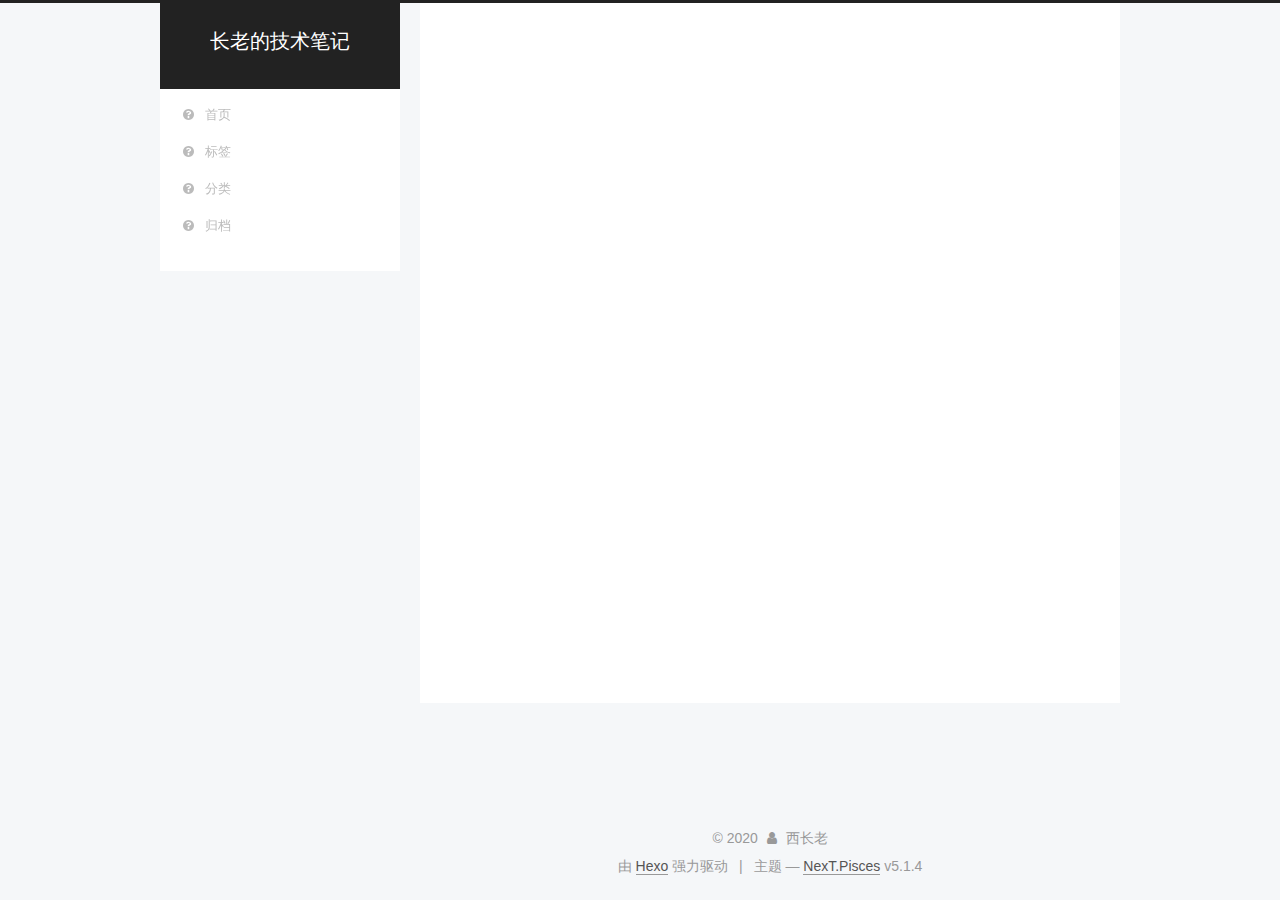
==== commit 8dc38f37: "Site updated: 2020-06-20 14:30:33" ====
--- a/index.html
+++ b/index.html
@@ -205,6 +205,16 @@
           </a>
         </li>
       
+        
+        <li class="menu-item menu-item-archives">
+          <a href="/archives" rel="section">
+            
+              <i class="menu-item-icon fa fa-fw fa-question-circle"></i> <br />
+            
+            归档
+          </a>
+        </li>
+      
 
       
     </ul>
--- a/css/main.css
+++ b/css/main.css
@@ -1823,7 +1823,7 @@
   width: 4px;
   height: 4px;
   border-radius: 50%;
-  background: #95d0a3;
+  background: #24d6b8;
 }
 .links-of-blogroll {
   font-size: 13px;
